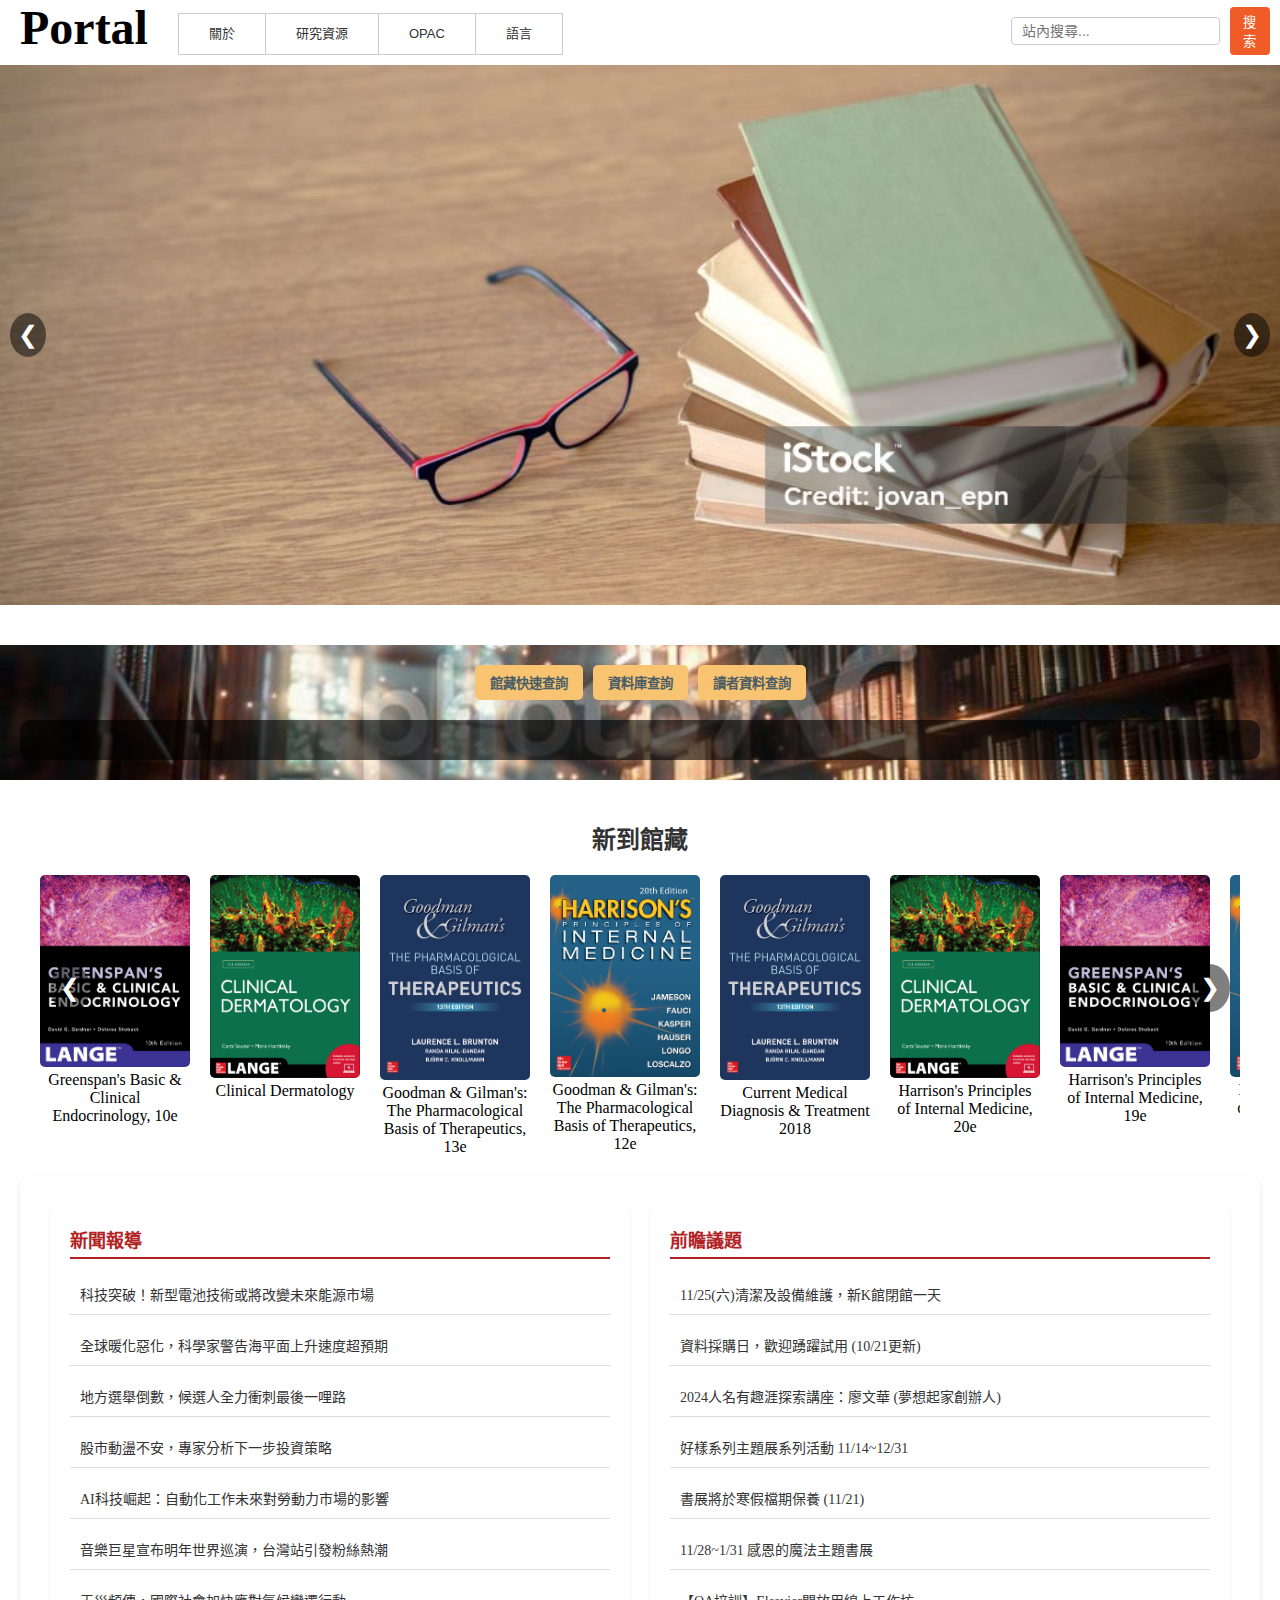
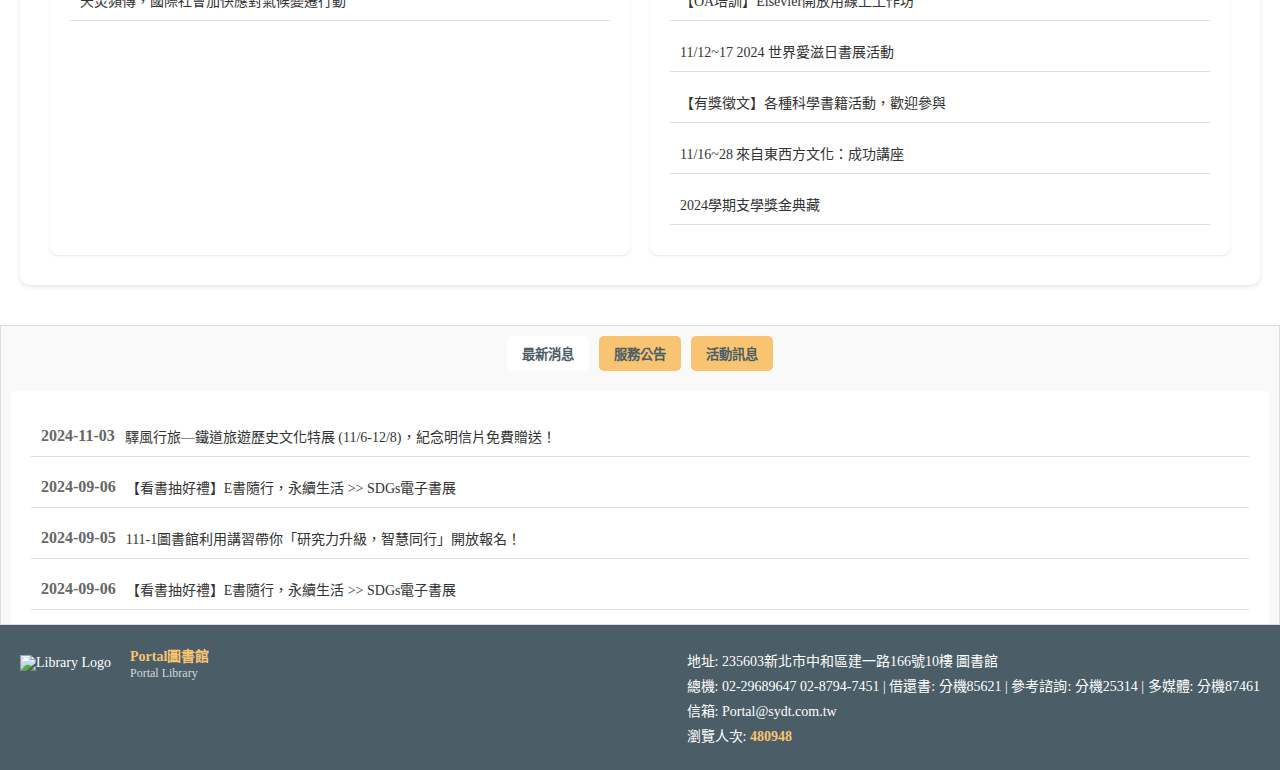
==== index.html @ 0b1f8922 "Portal" ====
<!DOCTYPE html>
<html lang="zh-TW">
<head>
    <meta charset="UTF-8">
    <meta name="viewport" content="width=device-width, initial-scale=1.0">
    <title>Portal</title>
    <link rel="stylesheet" href="CSS.css">
</head>

<body>
    <header>
        <nav>
            <!-- 使用 div 包含標題和選單，並列 -->
            <div class="header-title-menu">
                <h1>
                    <a href = "HTML.html" style="text-decoration: none; color: inherit;">Portal</a>
                </h1>
                <ul class="drop-down-menu">

                    <li><a href="關於/announcement.html">關於</a>
                        <ul>
                            <li><a href="關於/announcement.html">本館公告</a></li>
                            <li><a href="#">開館時間</a></li>
                            <li><a href="#">借還書規則</a></li>
                            <li><a href="#">活動行事曆</a></li>
                            <li><a href="#">聯繫我們</a></li>                        
                        </ul>
                    </li>

                    <li><a href="#">研究資源</a>
                        <ul>
                            <li><a href="catalog/Catalog.html">館藏資源</a>
                                <ul>
                                    <li><a href="#">館藏查詢</a></li>
                                    <li><a href="#">每月新書</a></li>
                                    <li><a href="#">預約書排行</a></li>
                                    <li><a href="#">多媒體資源</a></li>
                                </ul>
                            </li>
                            <li><a href="E-Resources/E-Resources.html">電子資源</a>
                                <ul>
                                    <li><a href="#">電子資源查詢</a></li>
                                    <li><a href="#">電子資料庫</a></li>
                                </ul>
                            </li>
                            <li><a href="https://doaj.org/">網路資源</a></li>
                            <!-- li><a href="InternetResources/InternetResources.html">神學相關網路資源</a></li -->
                            <li><a href="https://www.google.com">下載專區</a></li>
                            <!--li><a href="Download/download.html">下載專區</a></li-->
                        </ul>
                    </li>
                    <li><a href="#">OPAC</a></li>
            
                    <!-- 新增語言選項 -->
                <li>
                    <a href="#">語言</a>
                    <ul class="language-menu">
                        <li><a href="#">繁體中文</a></li>
                        <li><a href="#">簡體中文</a></li>
                        <li><a href="#">English</a></li>
                    </ul>
                </li>
            </ul>
                <form class="search-form" action="#" method="get">
                    <input type="text" placeholder="站內搜尋..." name="search" required>
                    <button type="submit">搜索</button>
                </form>

            </div>
        </nav>
    </header>
    
    <main>
        <section class="banner">
            <button class="banner_prev" onclick="changeSlide(-1)">&#10094;</button>
            <div class="banner-slides">
                <!-- 每個 .slide 區塊都是一個 Banner，可以自由編輯 -->
                <div class="slide">
                    <img src="images/book1.jpg" alt="圖書館圖片 1">
                    <div class="content">
                        <h2>圖書館 1</h2>
                        <p>你好。</p>
                        <a href="#">了解更多</a>
                    </div>
                </div>
                <div class="slide">
                    <img src="images/book2.jpg" alt="圖書館圖片 2">
                    <div class="content">
                        <h2>圖書館 2</h2>
                        <p>Hello。</p>
                        <a href="#">了解更多</a>
                    </div>
                </div>
                <div class="slide">
                    <img src="images/book3.jpg" alt="圖書館圖片 3">
                    <div class="content">
                        <h2>圖書館 3</h2>
                        <p>這是圖書館 3 的描述內容。</p>
                        <a href="#">了解更多</a>
                    </div>
                </div>
            </div>
            <button class="banner_next" onclick="changeSlide(1)">&#10095;</button>
        </section>

<!-- 快速搜索列-->
<section class="search-section">
    <div class="header-buttons">
        <button class="tab-button" onclick="switchTab('library-search')">館藏快速查詢</button>
        <button class="tab-button active" onclick="switchTab('resource-search')">資料庫查詢</button>
        <button class="tab-button" onclick="switchTab('reader-info')">讀者資料查詢</button>
    </div>
    
    <div class="search-container">
        

        <div class="tab-content active" id="library-search">
            <p>可查本館圖書、電子書、期刊、視聽、學位論文等</p>
            <select class="dropdown">
                        <option>題名/刊名</option>
                        <option>作者</option>
                        <option>ISBN</option>
            </select>
            <select class="dropdown">
                <option>全部館藏</option>
                <option>電子資源</option>
                <option>期刊</option>
            </select>
            <input type="text" class="search-input" placeholder="請輸入關鍵字">
            <button class="search-btn">&#128269;</button>
        </div>
        
        <div class="tab-content active" id="resource-search">
            <label for="database">資料庫</label>
            <select id="database" class="dropdown" onchange="handleDatabaseChange()">
                <option value="">資料庫名稱</option>
                <option value="library">Library Catalogue</option>
                <option value="micromedex">Micromedex Solutions</option>
                <option value="pubmed">PubMed Database</option>
                <option value="medlineplus">MedlinePlus</option>
                <option value="cochrane">Cochrane</option>
                <option value="atoz">AtoZ</option>
                <!-- Add options here -->
            </select>

                <!-- 新的下拉式選單（默認隱藏） -->
            <div id="extra-dropdown-container" style="display: none;">
            <label for="library-options">更多選項</label>
            <select id="library-options">
                <option value="">請選擇</option>
                <option value="keyword">keyword</option>
                <option value="title">title</option>
                <option value="author">author</option>
                <option value="subject">subject</option>
                <option value="ISBN">ISBN</option>
                <option value="series">series</option>
                <option value="Call Number">Call Number</option>
            </select>
            </div>

            <!-- <label for="journal">電子期刊</label>
            <select id="journal">
                <option>刊名</option> -->
                <!-- Add options here -->
            <!-- </select> -->
            <input type="text" class="search-input" placeholder="請輸入關鍵字">
            <button class="search-btn">&#128269;</button>
        </div>

        <div class="tab-content active" id="reader-info">
            <h2>請先登入</h2>
            <form id="loginForm">
                <div class="form-group">
                    <label for="username">帳號：</label>
                    <input type="text" id="username" name="username" required>
                </div>
                <div class="form-group">    
                    <label for="password">密碼：</label>
                    <input type="password" id="password" name="password" required>
                </div>
                <button type="submit" class="login-btn">登入</button>
            </form>
        </div>
    </div>
</section>


        <section class="book-carousel">
            <h2 class="carousel-title">新到館藏</h2>
            <button class="book_carousel_prev" onclick="scrollGallery(-1)">&#10094;</button>     
            <div class="book-gallery">
                <div class="book">
                    <img src="images/GreenSpan.jpeg" alt="Greenspan's Basic & Clinical Endocrinology, 10e">
                    <p>Greenspan's Basic & Clinical Endocrinology, 10e</p>
                </div>
                <div class="book">
                    <img src="images/Clinical Dermatology.jpeg" alt="Clinical Dermatology">
                    <p>Clinical Dermatology</p>
                </div>
                <div class="book">
                    <img src="images/Goodman & Gilman_s.jpeg" alt="Goodman & Gilman's: The Pharmacological Basis of Therapeutics, 13e">
                    <p>Goodman & Gilman's: The Pharmacological Basis of Therapeutics, 13e</p>
                </div>
                <div class="book">
                    <img src="images/Harrison_s Principles of Internal Medicine, 20e.jpeg" alt="Goodman & Gilman's: The Pharmacological Basis of Therapeutics, 12e">
                    <p>Goodman & Gilman's: The Pharmacological Basis of Therapeutics, 12e</p>
                </div>
                <div class="book">
                    <img src="images/Goodman & Gilman_s.jpeg" alt="Current Medical Diagnosis & Treatment 2018">
                    <p>Current Medical Diagnosis & Treatment 2018</p>
                </div>
                <div class="book">
                    <img src="images/Clinical Dermatology.jpeg" alt="Harrison's Principles of Internal Medicine, 20e">
                    <p>Harrison's Principles of Internal Medicine, 20e</p>
                </div>
                <div class="book">
                    <img src="images/GreenSpan.jpeg" alt="Harrison's Principles of Internal Medicine, 19e">
                    <p>Harrison's Principles of Internal Medicine, 19e</p>
                </div>
                <div class="book">
                    <img src="images/Harrison_s Principles of Internal Medicine, 20e.jpeg" alt="Harrison's Principles of Internal Medicine, 19e">
                    <p>Harrison's Principles of Internal Medicine, 19e</p>    
                </div>
                <div class="book">
                    <img src="images/Goodman & Gilman_s.jpeg" alt="Harrison's Principles of Internal Medicine, 19e">
                    <p>Harrison's Principles of Internal Medicine, 19e</p>
                </div>
            </div>
            <button class="book_carousel_next" onclick="scrollGallery(1)">&#10095;</button>
        </section>

         <!-----------------------------------中間分欄------------------------------------>
         <div class="container">
            <div class="section">
                <h3 class="section-title">新聞報導</h3>
                <ul class="news-list">
                    <li><a href="#">科技突破！新型電池技術或將改變未來能源市場</a></li>
                    <li><a href="#">全球暖化惡化，科學家警告海平面上升速度超預期</a></li>
                    <li><a href="#">地方選舉倒數，候選人全力衝刺最後一哩路</a></li>
                    <li><a href="#">股市動盪不安，專家分析下一步投資策略</a></li>
                    <li><a href="#">AI科技崛起：自動化工作未來對勞動力市場的影響</a></li>
                    <li><a href="#">音樂巨星宣布明年世界巡演，台灣站引發粉絲熱潮</a></li>
                    <li><a href="#">天災頻傳，國際社會加快應對氣候變遷行動</a></li>
                </ul>
            </div>
    
            <div class="section">
                <h3 class="section-title">前瞻議題</h3>
                <ul class="news-list">
                    <li><a href="#">11/25(六)清潔及設備維護，新K館閉館一天</a></li>
                    <li><a href="#">資料採購日，歡迎踴躍試用 (10/21更新)</a></li>
                    <li><a href="#">2024人名有趣涯探索講座：廖文華 (夢想起家創辦人)</a></li>
                    <li><a href="#">好樣系列主題展系列活動 11/14~12/31</a></li>
                    <li><a href="#">書展將於寒假檔期保養 (11/21)</a></li>
                    <li><a href="#">11/28~1/31 感恩的魔法主題書展</a></li>
                    <li><a href="#">【OA培訓】Elsevier開放用線上工作坊</a></li>
                    <li><a href="#">11/12~17 2024 世界愛滋日書展活動</a></li>
                    <li><a href="#">【有獎徵文】各種科學書籍活動，歡迎參與</a></li>
                    <li><a href="#">11/16~28 來自東西方文化：成功講座</a></li>
                    <li><a href="#">2024學期支學獎金典藏</a></li>
                </ul>
                <!-- <a href="#" class="more-news-link">更多最新消息</a> -->
            </div>
    
            <!-- <div class="section">
                <h3 class="section-title">讀者專區</h3>
                <div class="news-list"> -->
                    <!-- <img src="activity1.png" alt="Activity 1">
                    <img src="activity2.png" alt="Activity 2">
                    <img src="activity3.png" alt="Activity 3">
                    <img src="activity4.png" alt="Activity 4">
                    <img src="activity5.png" alt="Activity 5">
                    <img src="activity6.png" alt="Activity 6"> -->
                    <!-- <li><a href="#">最新文章推薦：探索我們為您精選的熱門內容，隨時掌握趨勢資訊！</a></li>
                    <li><a href="#">加入討論：分享您的想法，與其他讀者交流見解！</a></li>
                    <li><a href="#">訂閱電子報：每週獲取專屬的精華內容，精彩不漏看！</a></li>
                    <li><a href="#">熱門主題：快速瀏覽當前最受關注的主題與文章。</a></li>
                    <li><a href="#">閱讀清單：保存您喜愛的文章，方便隨時回顧。</a></li>
                    <li><a href="#">專屬讀者活動：參加特別企劃，獲取驚喜獎勵和福利！</a></li>
                    <li><a href="#">【OA培訓】Elsevier開放用線上工作坊</a></li>
                    <li><a href="#">11/12~17 2024 世界愛滋日書展活動</a></li>
                    <li><a href="#">【有獎徵文】各種科學書籍活動，歡迎參與</a></li>
                    <li><a href="#">11/16~28 來自東西方文化：成功講座</a></li>
                    <li><a href="#">2024學期支學獎金典藏</a></li>
                </div>
            </div> -->
        </div>
        
        
        <div class="tab-container">
            <div class="header-buttons">
                <button class="tab-button active" onclick="switchTab('latest-news')">最新消息</button>
                <button class="tab-button" onclick="switchTab('service-announcement')">服務公告</button>
                <button class="tab-button" onclick="switchTab('event-info')">活動訊息</button>
            </div>
        
            <div id="latest-news" class="tab-content active">
                <ul class="news-list">
                    <li>
                        <span class="date">2024-11-03</span>
                        <a href="#" class="news-link">
                           驛風行旅—鐵道旅遊歷史文化特展 (11/6-12/8)，紀念明信片免費贈送！
                        </a>
                    </li>
                    <li>
                        <span class="date">2024-09-06</span>
                        <a href="#" class="news-link">
                           【看書抽好禮】E書隨行，永續生活 >> SDGs電子書展
                        </a>
                    </li>
                    <li>
                        <span class="date">2024-09-05</span>
                        <a href="#" class="news-link">
                            111-1圖書館利用講習帶你「研究力升級，智慧同行」開放報名！
                        </a>
                    </li>
                    <li>
                        <span class="date">2024-09-06</span>
                        <a href="#" class="news-link">
                           【看書抽好禮】E書隨行，永續生活 >> SDGs電子書展
                        </a>
                    </li>
                    <li>
                        <span class="date">2024-09-05</span>
                        <a href="#" class="news-link">
                            111-1圖書館利用講習帶你「研究力升級，智慧同行」開放報名！
                        </a>
                    </li>
                    <li>
                        <span class="date">2024-09-06</span>
                        <a href="#" class="news-link">
                           【看書抽好禮】E書隨行，永續生活 >> SDGs電子書展
                        </a>
                    </li>
                    <li>
                        <span class="date">2024-09-05</span>
                        <a href="#" class="news-link">
                            111-1圖書館利用講習帶你「研究力升級，智慧同行」開放報名！
                        </a>
                    </li>
                    <li>
                        <span class="date">2024-09-06</span>
                        <a href="#" class="news-link">
                           【看書抽好禮】E書隨行，永續生活 >> SDGs電子書展
                        </a>
                    </li>
                    <li>
                        <span class="date">2024-09-05</span>
                        <a href="#" class="news-link">
                            111-1圖書館利用講習帶你「研究力升級，智慧同行」開放報名！
                        </a>
                    </li>
                    <!-- Add more news items here -->
                </ul>
                <a href="#" class="more-news-link">更多最新消息</a>
            </div>
        
            <!-- Add other tab contents here -->

            <div id="service-announcement" class="tab-content active">
                <ul class="news-list">
                    <li>
                        <span class="date">2024-10-20</span>
                        <a href="#" class="news-link">
                            系統將於2024-10-25進行更新維護，屆時將暫停所有服務，敬請見諒。
                        </a>
                    </li>
                    <li>
                        <span class="date">2024-09-15</span>
                        <a href="#" class="news-link">
                            9月20日起開放圖書館新書預約服務，歡迎大家多多利用！
                        </a>
                    </li>
                    <li>
                        <span class="date">2024-08-30</span>
                        <a href="#" class="news-link">
                            暑期借書優惠將於8月31日結束，請儘早歸還或續借。
                        </a>
                    </li>
                    <li>
                        <span class="date">2024-07-25</span>
                        <a href="#" class="news-link">
                            圖書館空調設備維修通知，敬請配合。
                        </a>
                    </li>
                    <li>
                        <span class="date">2024-06-10</span>
                        <a href="#" class="news-link">
                            圖書館將於端午節假期暫停開放，祝大家節日快樂！
                        </a>
                    </li>
                    <!-- Add more service announcements here -->
                </ul>
                <a href="#" class="more-news-link">更多服務公告</a>
            </div>
            
        </div>
        
        
        
    </main>

    <footer class="footer">
        <div class="footer-content">
            <div class="logo-container">
                <img src="images/sydt.png" alt="Library Logo" class="footer-logo">
                <div class="library-name">
                    Portal圖書館<br>
                    <span class="english-name">Portal Library</span>
                </div>
            </div>
            <div class="contact-info">
                <p>地址: 235603新北市中和區建一路166號10樓 圖書館</p>
                <p>總機: 02-29689647 02-8794-7451 | 借還書: 分機85621 | 參考諮詢: 分機25314 | 多媒體: 分機87461</p>
                <p>信箱: Portal@sydt.com.tw</p>
                <p>瀏覽人次: <span id="visitor-count">480948</span></p>
            </div>
        </div>
    </footer>
    
       
    <!-- 引入外部的 JavaScript 檔案 -->
    <script src="JS.js"></script>
</body>
</html>
---- CSS.css ----
*{
    padding: 0 ;
    margin: 0 ;
}

/* 使 body 和 html 撐滿頁面高度 */
html, body {
    height: 100%;
    margin: 0;
    display: flex;
    flex-direction: column;
}

/*header{
    background-color: white;
}*/

/* 總容器樣式 */
.header-title-menu {
    display: flex;
    flex-direction: row; /* 將元素水平排列 */
    align-items: flex-end; /* 將元素與下方對齊 */
    justify-content: space-between; /* 讓標題、菜單和搜索欄分佈開 */
    width: 100%;
    padding-bottom: 10px; /* 添加與底部的距離 */
    position: relative; /* 確保容器位置可控制 */
}

h1{
    font-size: 3rem;
    margin-right: 30px; /* 與選單保持適當間距 */
    margin-left:20px;
   /* white-space: nowrap;*/
}

.search-form {
    display: flex;
    align-items: center; /* 垂直置中 */
    margin-left: auto; /* 將搜索框推到右側 */
    margin-right: 10px;
}

.search-form input[type="text"] {
    padding: 5px 10px; /* 增加內邊距 */
    margin-right: 10px; /* 搜索框與按鈕之間的間距 */
    border: 1px solid #ccc; /* 邊框樣式 */
    border-radius: 4px; /* 圓角 */
}

.search-form button {
    padding: 5px 10px; /* 增加內邊距 */
    border: none; /* 移除邊框 */
    background-color: #ef5c28; /* 按鈕背景顏色 */
    color: white; /* 按鈕文字顏色 */
    cursor: pointer; /* 鼠標變為手形 */
    border-radius: 4px; /* 圓角 */
}

.search-form button:hover {
    background-color: #d45b20; /* 鼠標懸停變色 */
}

/*ul.language-menu {
    display: none; 隱藏語言選單
    position: absolute; 絕對定位，避免影響其他元素
    background-color: white; 背景顏色
    border: 1px solid #ccc;  邊框樣式 
    min-width: 150px; 最小寬度
    z-index: 100; 確保在最上層
}*/

 /*當懸停時顯示語言選單 */
/* ul.drop-down-menu li:hover > .language-menu {
    display: block;  
}   */

/* 子選單項目的底部邊框 */
/* .language-menu li {
    border-bottom: 100px dotted #ccc; 
} */

/* 最後一項不顯示底部邊框 */
/* .language-menu li:last-child {
    border-bottom: none;
} */


/*.language-menu a {
    display: block;  使整個區塊可點擊 
    padding: 10px;  內邊距 
    text-decoration: none;  去除下劃線 
    color: #333;  文字顏色 
}*/

/*.language-menu a:hover {
    background-color: #ef5c28;  懸停變色 
    color: white;   懸停文字顏色 
}
*/

ul { /* 取消ul預設的內縮及樣式 */
    margin: 0;
    padding: 0;
    list-style: none;
}

ul.drop-down-menu {
        border: #ccc 1px solid;
        display: inline-block;
        font-family: 'Open Sans', Arial, sans-serif;
        font-size: 13px;
}

ul.drop-down-menu li {
        position: relative;
        white-space: nowrap;
        border-right: #ccc 1px solid;
}

ul.drop-down-menu > li:last-child {
    border-right: none;
}

ul.drop-down-menu > li {
    float: left; /* 只有第一層是靠左對齊*/
}

ul.drop-down-menu a {
    background-color: #fff;
    color: #333;
    display: block;
    padding: 0 30px;
    text-decoration: none;
    line-height: 40px;
}
    
ul.drop-down-menu a:hover { /* 滑鼠滑入按鈕變色*/
    background-color: #ef5c28;
    color: #fff;
}
    
ul.drop-down-menu li:hover > a { /* 滑鼠移入次選單時，上層按鈕仍保持變色*/
    background-color: #ef5c28;
    color: #fff;
}

ul.drop-down-menu ul {
    border: #ccc 1px solid;
    position: absolute;
    z-index: 99;
    left: -1px;
    top: 100%;
    min-width: 180px;
}

ul.drop-down-menu ul li {
    border-bottom: #ccc 1px solid;
}

ul.drop-down-menu ul li:last-child {
    border-bottom: none;
}

ul.drop-down-menu ul ul { /*第三層以後的選單出現位置與第二層不同*/
    z-index: 999;
    top: 10px;
    left: 90%;
}

ul.drop-down-menu ul { /*隱藏次選單*/
    display: none;
}

ul.drop-down-menu li:hover > ul { /* 滑鼠滑入展開次選單*/
    display: block;
}

header a:hover{
    text-decoration: underline ;
} 

/* **************************Banner************** */

.banner {
   
    position: relative;
    overflow: hidden;
    height: 60vh; /* 調整此高度以縮小 banner */
    display: flex;
    align-items: center;
    justify-content: center;
}

.banner-slides {
    display: flex; /* 使用 flexbox 讓幻燈片排列在一行 */
    transition: transform 0.5s ease-in-out; /* 平滑過渡效果 */
}

.slide {
    min-width: 100%;
    height: 100%; /* 調整這裡來讓幻燈片填滿整個 banner */
    display: flex;
    align-items: center;
    justify-content: center;
    overflow: hidden; /* 確保圖片超出部分被隱藏 */
}

.slide img {
    width: 100vw;
    height: 100%;
    object-fit: cover; /* 使用 object-fit: cover 來確保圖片填滿並保持比例 */
}

.content {
    position: absolute;
    color: #fff;
    text-align: center;
    background: rgba(0, 0, 0, 0.5); /* 半透明背景 */
    padding: 20px;
    border-radius: 8px;
}

.banner_prev, .banner_next {
    position: absolute;
    top: 50%;
    transform: translateY(-50%);
    font-size: 24px;
    padding: 8px;
    background-color: rgba(0, 0, 0, 0.5);
    color: white;
    border: none;
    border-radius: 50%;
    cursor: pointer;
    z-index: 2; /* 確保按鈕在其他元素的上層 */
}

.banner_next{
    right: 10px;
}

.banner_prev {
    left: 10px;
}

.book-carousel {
    position: relative;
    overflow: hidden;
    width: 100%;
    max-width: 1200px;
    margin: 40px auto 0; /* 添加 40px 的上間距 */
}


.book-gallery {
    display: flex;
    transition: transform 0.5s ease-in-out;
}

.book {
    min-width: 150px;
    margin-right: 20px;
    text-align: center;
}

.book img {
    width: 100%;
    height: auto;
    border-radius: 5px;
}

.book_carousel_prev, .book_carousel_next {
    position: absolute;
    top: 50%;
    transform: translateY(-50%);
    background-color: rgba(0, 0, 0, 0.5);
    color: white;
    border: none;
    font-size: 24px;
    cursor: pointer;
    padding: 10px;
    border-radius: 50%;
    z-index: 1;
}

.book_carousel_prev {
    left: 10px;
}

.book_carousel_next {
    right: 10px;
}




/* body {
    font-family: Arial, sans-serif;
    background-color: #f4f4f4;
} */

.search-section {
    margin-top: 40px;
    background-image: url('images/back.jpeg'); /* Replace with your image path */
    background-size: cover;
    background-position: center;
    padding: 20px;
    color: white;
    text-align: center;
    position: relative;
}

.header-buttons {
    display: flex;
    justify-content: center;
    gap: 10px;
    margin-bottom: 20px;
}

.search-container {
    background-color: rgba(0, 0, 0, 0.6);
    padding: 20px;
    border-radius: 10px;
    text-align: left;
}

.search-bar {
    display: flex;
    align-items: center;
    gap: 10px;
    margin-top: 10px;
}

.dropdown, .search-input {
    padding: 8px;
    border-radius: 5px;
    border: 1px solid #ccc;
    margin-top: 10px;
}

.search-btn {
    background-color: #f0a500;
    color: white;
    border: none;
    padding: 10px;
    border-radius: 5px;
    cursor: pointer;
    font-size: 16px;
    margin-top:10px;
}

.search-btn:hover {
    background-color: #d48a00;
}

/* Hide all content sections by default */
.tab-content {
    display: none;
    background-color: white;
    padding: 20px;
    border-radius: 5px;
    color: black;
    margin-top: 20px;
}

/*三個欄位*/
.container {
    display: flex;
    justify-content: space-between;
    max-width: 1200px;
    margin: 20px auto;
    padding: 20px;
    background: #ffffff;
    border-radius: 10px;
    box-shadow: 0 2px 5px rgba(0, 0, 0, 0.1);
    flex-wrap: wrap;
}

.section {
    flex: 1;
    margin: 10px;
    padding: 20px;
    border-radius: 8px;
    box-shadow: 0 1px 3px rgba(0, 0, 0, 0.1);
}

/* 標題樣式 */
.section-title {
    color: #b22222;
    font-size: 18px;
    margin-bottom: 15px;
    border-bottom: 2px solid #b22222;
    padding-bottom: 5px;
}

.news-list {
    list-style: none;
    padding: 0;
    margin: 0;
}

.news-list li {
    margin: 5px 0;
}

.news-list li a {
    text-decoration: none;
    color: #333;
    font-size: 14px;
    transition: all 0.3s ease;
}

.news-list li a:hover {
    color: #b22222;
    text-decoration: underline;
}

.more-link {
    display: inline-block;
    margin-top: 15px;
    font-size: 14px;
    color: #b22222;
    text-decoration: none;
    transition: text-decoration 0.3s ease, color 0.3s ease;
}

.more-link:hover {
    text-decoration: underline;
}

.activity-list img {
    display: block;
    margin: 10px 0;
    width: 100%;
    border-radius: 5px;
    transition: transform 0.3s ease;
}

.activity-list img:hover {
    transform: scale(1.05);
}


/* Info Section Styling */
.tab-container {
    margin-top: 40px;
    width: 100%; /* 設置寬度以適應頁面 */
    max-height: 300px; /* 固定高度，根據需求調整 */
    overflow-y: auto; /* 超出內容時垂直滾動 */
    border: 1px solid #ddd; /* 添加邊框使區塊更清晰 */
    padding: 10px; /* 內邊距 */
    box-sizing: border-box; /* 包括內邊距和邊框在內 */
    background-color: #f9f9f9; /* 背景顏色 */
    position: sticky; /* 使用 sticky 定位，讓容器固定在滾動位置 */
    z-index: 10; /* 確保在內容之上 */
    top: 0; /* 距離頂部為 0 */
}

.tab-content.active {
    display: block; /* 顯示選中的內容 */
}


.tab-buttons {
    display: flex;
    justify-content: space-around;
    margin-bottom: 10px;
}

.tab-button {
    background-color: #f8c471; /* 柔和金色背景 */
    color: #4b5d67; /* 深灰藍色文字 */
    border: none;
    padding: 8px 15px;
    font-weight: bold;
    cursor: pointer;
    border-radius: 5px;
    transition: background-color 0.3s;
}

.tab-button.active {
    background-color: #ffffff; /* 活動的 Tab 按鈕設為白色背景 */
    color: #4b5d67; /* 深灰藍色文字 */
}

.tab-content-container {
    background-color: #d5d8dc; /* 淡灰色背景 */
    padding: 10px;
    border-radius: 5px;
    height: 200px; /* 設置內容區塊的高度 */
    overflow: hidden;
    position: relative;
}

.scrollable-content {
    max-height: 180px; /* 設置最大高度 */
    overflow-y: auto; /* 啟用垂直滾動條 */
    color: #4b5d67; /* 深灰藍色文字 */
}

.news-list {
    list-style: none;
    padding: 0;
    margin: 0;
}

.news-list li {
    display: flex;
    align-items: center;
    margin-bottom: 10px;
    padding: 10px;
    border-bottom: 1px solid #ddd;
}

.date {
    font-weight: bold;
    color: #666;
    margin-right: 10px;
}

.news-link {
    color: #333;
    text-decoration: none;
    display: flex;
    align-items: center;
    flex: 1;
}

.news-link img {
    width: 16px;
    height: 16px;
    margin-right: 8px;
}

.highlight {
    color: gold;
    margin-left: auto;
}

.more-news-link {
    display: block;
    margin-top: 10px;
    text-align: right;
    color: #d4a64a;
    font-weight: bold;
    text-decoration: none;
}

.more-news-link:hover {
    text-decoration: underline;
}





/*Footer*/
.footer {
    background-color: #4b5d67; /* 深灰藍色背景，給人穩重感 */
    color: #ffffff; /* 文字顏色設置為白色，易讀性高 */
    padding: 20px;
    text-align: left;
    font-size: 14px;
}

.footer-content {
    display: flex;
    justify-content: space-between;
    align-items: flex-start;
    flex-wrap: wrap;
}

.logo-container {
    display: flex;
    align-items: center;
}

.footer-logo {
    width: 100px; /* Logo 的寬度 */
    margin-right: 10px;
}

.library-name {
    font-weight: bold;
    color: #f8c471; /* 使用柔和金色來突顯圖書館名稱 */
}

.english-name {
    font-size: 12px;
    font-weight: normal;
    color: #d5d8dc; /* 使用淡灰色作為輔助顏色 */
}

.contact-info p {
    margin: 5px 0;
}

#visitor-count {
    font-weight: bold;
    color: #f8c471; /* 同樣使用柔和金色突顯訪問人次 */
}

/* 表單群組 */
.form-group {
    margin-bottom: 15px; /* 每個輸入框之間的距離 */
}

.form-group label {
    display: block; /* 標籤換行 */
    font-size: 14px; /* 字體大小 */
    color: #333; /* 深灰色 */
    margin-bottom: 5px; /* 與輸入框的距離 */
}

/* 輸入框 */
input {
    width: 100%; /* 輸入框寬度占滿父容器 */
    padding: 10px; /* 內邊距 */
    font-size: 14px; /* 字體大小 */
    border: 1px solid #ddd; /* 淺灰色邊框 */
    border-radius: 5px; /* 圓角 */
    box-sizing: border-box; /* 包含內邊距和邊框 */
}

/* 登入按鈕 */
.login-btn {
    display: block;
    width: 100%; /* 按鈕寬度占滿父容器 */
    padding: 10px;
    font-size: 16px; /* 字體大小 */
    color: white; /* 按鈕文字顏色 */
    background-color: #e3a668; /* 黃金色背景 */
    border: none; /* 無邊框 */
    border-radius: 5px; /* 圓角 */
    cursor: pointer; /* 手型游標 */
    transition: background-color 0.3s ease, box-shadow 0.3s ease; /* 動態效果 */
    box-shadow: 0 4px 6px rgba(0, 0, 0, 0.1); /* 輕微按鈕陰影 */
}

.login-btn:hover {
    background-color: #d18f52; /* 懸停時更深的黃金色 */
    box-shadow: 0 6px 8px rgba(0, 0, 0, 0.15); /* 增強按鈕陰影 */
}

/* 標題樣式 */
h2 {
    text-align: center; /* 文字在父容器中水平置中 */
    margin-bottom: 20px; /* 與下方元素留間距 */
    font-size: 24px; /* 調整字體大小 */
    color: #333; /* 設定文字顏色 */
}
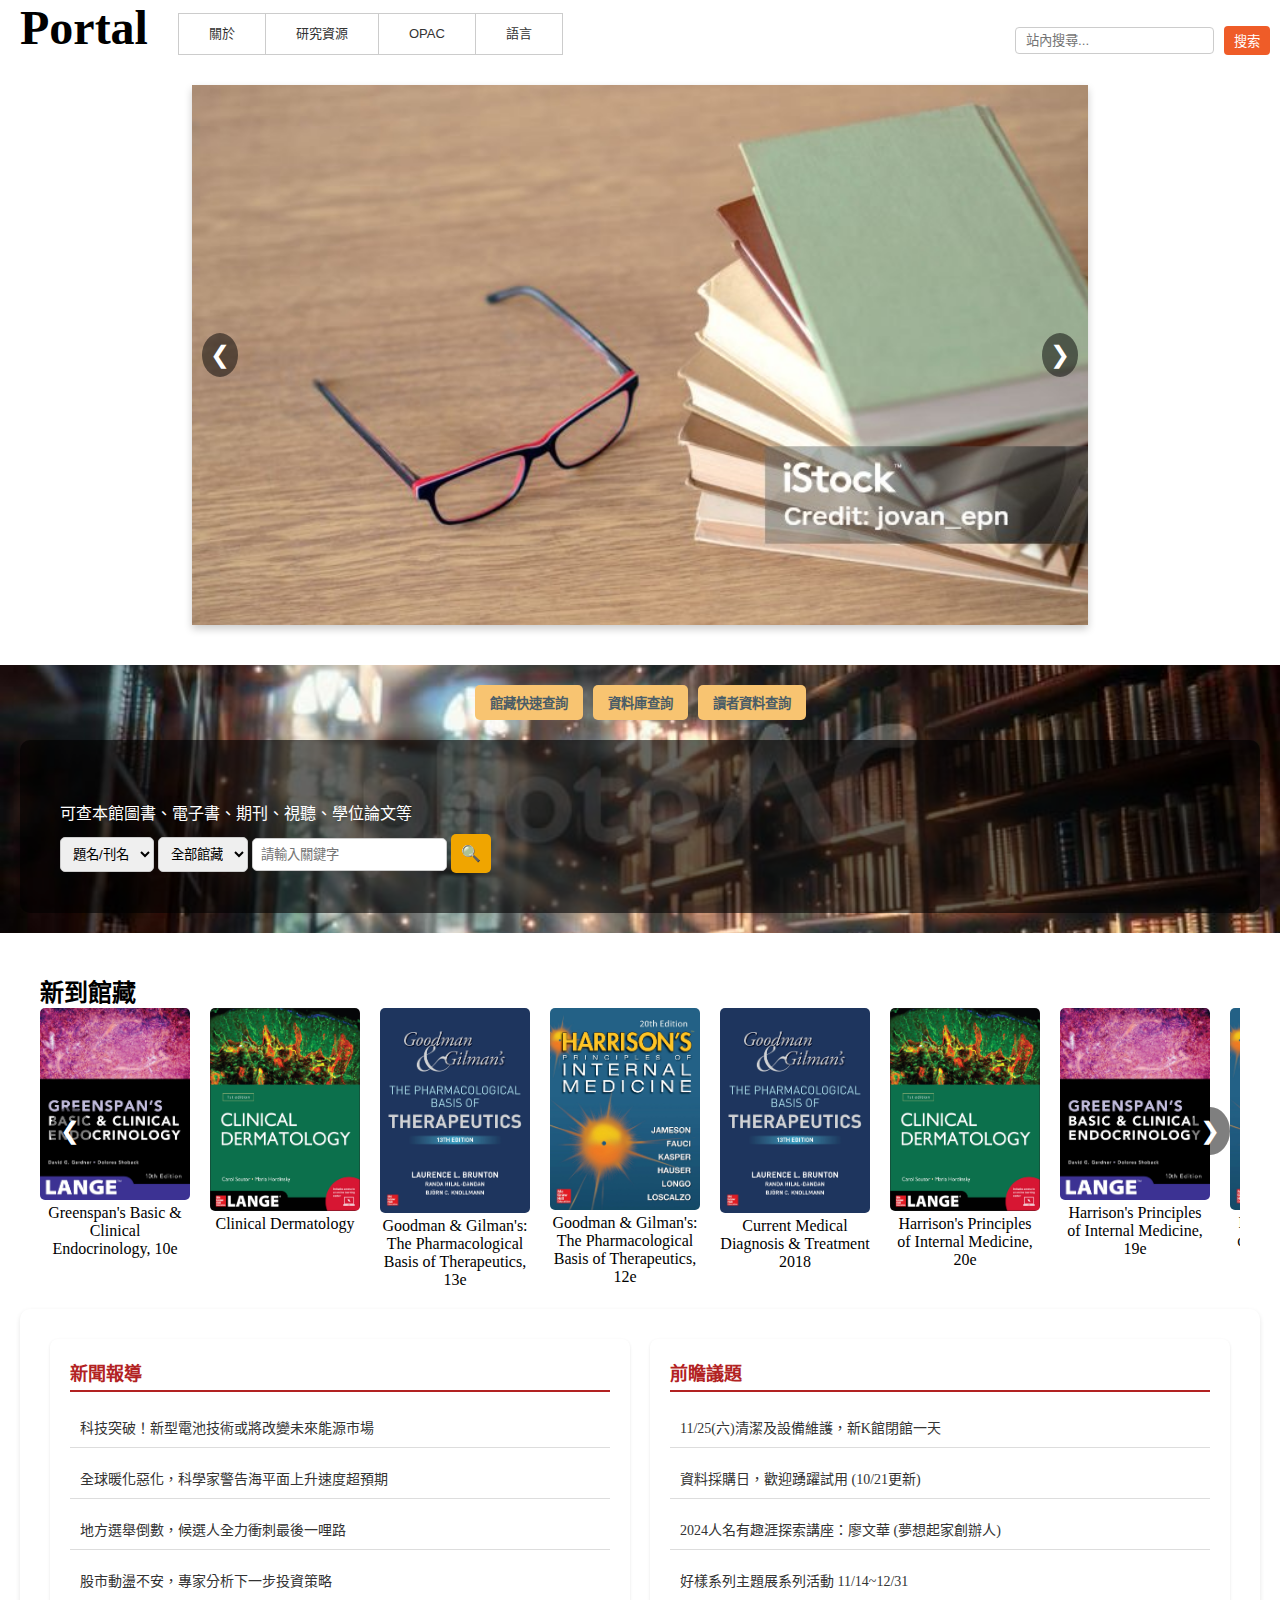
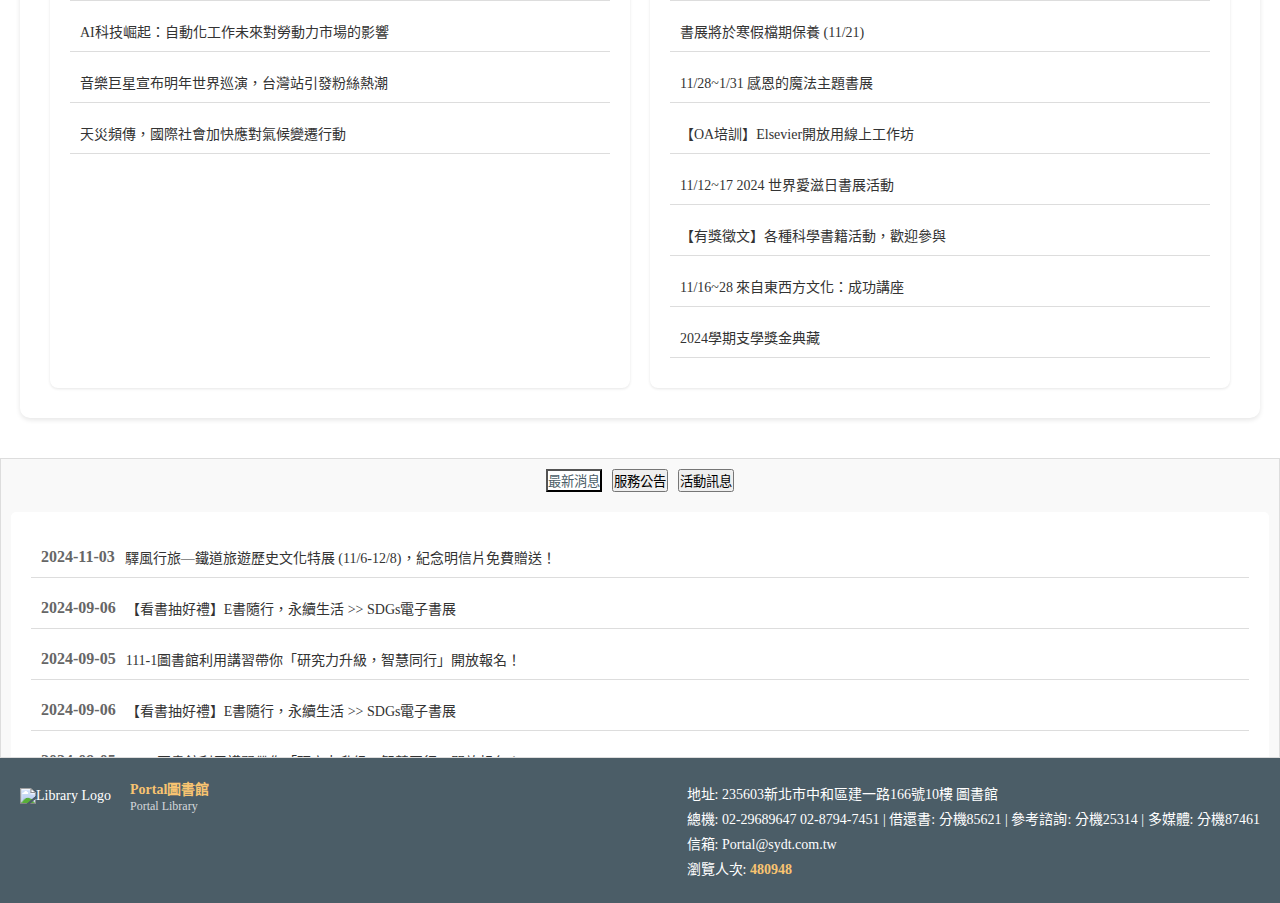
==== commit 5aa84861: "container seperate" ====
--- a/index.html
+++ b/index.html
@@ -13,7 +13,7 @@
             <!-- 使用 div 包含標題和選單，並列 -->
             <div class="header-title-menu">
                 <h1>
-                    <a href = "HTML.html" style="text-decoration: none; color: inherit;">Portal</a>
+                    <a href = "index.html" style="text-decoration: none; color: inherit;">Portal</a>
                 </h1>
                 <ul class="drop-down-menu">
 
@@ -71,7 +71,7 @@
     </header>
     
     <main>
-        <section class="banner">
+        <section class="First_banner">
             <button class="banner_prev" onclick="changeSlide(-1)">&#10094;</button>
             <div class="banner-slides">
                 <!-- 每個 .slide 區塊都是一個 Banner，可以自由編輯 -->
@@ -103,86 +103,85 @@
             <button class="banner_next" onclick="changeSlide(1)">&#10095;</button>
         </section>
 
-<!-- 快速搜索列-->
-<section class="search-section">
-    <div class="header-buttons">
-        <button class="tab-button" onclick="switchTab('library-search')">館藏快速查詢</button>
-        <button class="tab-button active" onclick="switchTab('resource-search')">資料庫查詢</button>
-        <button class="tab-button" onclick="switchTab('reader-info')">讀者資料查詢</button>
-    </div>
+        <!-- 快速搜索列-->
+        <section class="search-section">
+            <div class="quicksort-buttons">
+                <button class="quicksort-button active" onclick="switchTab('library-search')">館藏快速查詢</button>
+                <button class="quicksort-button active" onclick="switchTab('resource-search')">資料庫查詢</button>
+                <button class="quicksort-button active" onclick="switchTab('reader-info')">讀者資料查詢</button>
+            </div>
     
-    <div class="search-container">
-        
-
-        <div class="tab-content active" id="library-search">
-            <p>可查本館圖書、電子書、期刊、視聽、學位論文等</p>
-            <select class="dropdown">
-                        <option>題名/刊名</option>
-                        <option>作者</option>
-                        <option>ISBN</option>
-            </select>
-            <select class="dropdown">
-                <option>全部館藏</option>
-                <option>電子資源</option>
-                <option>期刊</option>
-            </select>
-            <input type="text" class="search-input" placeholder="請輸入關鍵字">
-            <button class="search-btn">&#128269;</button>
-        </div>
-        
-        <div class="tab-content active" id="resource-search">
-            <label for="database">資料庫</label>
-            <select id="database" class="dropdown" onchange="handleDatabaseChange()">
-                <option value="">資料庫名稱</option>
-                <option value="library">Library Catalogue</option>
-                <option value="micromedex">Micromedex Solutions</option>
-                <option value="pubmed">PubMed Database</option>
-                <option value="medlineplus">MedlinePlus</option>
-                <option value="cochrane">Cochrane</option>
-                <option value="atoz">AtoZ</option>
-                <!-- Add options here -->
-            </select>
+            <div class="search-container">
+                <div class="quicksort-content active" id="library-search">
+                    <p>可查本館圖書、電子書、期刊、視聽、學位論文等</p>
+                        <select class="dropdown">
+                            <option>題名/刊名</option>
+                            <option>作者</option>
+                            <option>ISBN</option>
+                        </select>
+
+                        <select class="dropdown">
+                            <option>全部館藏</option>
+                            <option>電子資源</option>
+                            <option>期刊</option>
+                        </select>
+
+                        <input type="text" class="search-input" placeholder="請輸入關鍵字">
+
+                        <button class="search-btn">&#128269;</button>
+                </div>
+        
+                <div class="quicksort-content active" id="resource-search">
+                    <label for="database">資料庫</label>
+                    <select id="database" class="dropdown" onchange="handleDatabaseChange()">
+                        <option value="">資料庫名稱</option>
+                        <option value="library">Library Catalogue</option>
+                        <option value="micromedex">Micromedex Solutions</option>
+                        <option value="pubmed">PubMed Database</option>
+                        <option value="medlineplus">MedlinePlus</option>
+                        <option value="cochrane">Cochrane</option>
+                        <option value="atoz">AtoZ</option>
+                            <!-- Add options here -->
+                     </select>
 
                 <!-- 新的下拉式選單（默認隱藏） -->
-            <div id="extra-dropdown-container" style="display: none;">
-            <label for="library-options">更多選項</label>
-            <select id="library-options">
-                <option value="">請選擇</option>
-                <option value="keyword">keyword</option>
-                <option value="title">title</option>
-                <option value="author">author</option>
-                <option value="subject">subject</option>
-                <option value="ISBN">ISBN</option>
-                <option value="series">series</option>
-                <option value="Call Number">Call Number</option>
-            </select>
-            </div>
-
-            <!-- <label for="journal">電子期刊</label>
-            <select id="journal">
-                <option>刊名</option> -->
-                <!-- Add options here -->
-            <!-- </select> -->
-            <input type="text" class="search-input" placeholder="請輸入關鍵字">
-            <button class="search-btn">&#128269;</button>
-        </div>
-
-        <div class="tab-content active" id="reader-info">
-            <h2>請先登入</h2>
-            <form id="loginForm">
-                <div class="form-group">
-                    <label for="username">帳號：</label>
-                    <input type="text" id="username" name="username" required>
-                </div>
-                <div class="form-group">    
-                    <label for="password">密碼：</label>
-                    <input type="password" id="password" name="password" required>
-                </div>
-                <button type="submit" class="login-btn">登入</button>
-            </form>
-        </div>
-    </div>
-</section>
+                <!-- <div id="extra-dropdown-container" style="display: none;">
+
+                    <label for="library-options">更多選項</label>
+                    <select id="library-options">
+                        <option value="">請選擇</option>
+                        <option value="keyword">keyword</option>
+                        <option value="title">title</option>
+                        <option value="author">author</option>
+                        <option value="subject">subject</option>
+                        <option value="ISBN">ISBN</option>
+                        <option value="series">series</option>
+                        <option value="Call Number">Call Number</option>
+                    </select>
+                </div> -->
+                
+                    <input type="text" class="search-input" placeholder="請輸入關鍵字">
+                    <button class="search-btn">&#128269;</button>
+             </div>
+
+                <div class="quicksort-content active" id="reader-info">
+                    <h2>請先登入</h2>
+                    <form id="loginForm">
+                        <div class="form-group">
+                            <label for="username">帳號：</label>
+                            <input type="text" id="username" name="username" required>
+                        </div>
+
+                        <div class="form-group">    
+                            <label for="password">密碼：</label>
+                            <input type="password" id="password" name="password" required>
+                        </div>
+
+                        <button type="submit" class="login-btn">登入</button>
+                    </form>
+                </div>
+             </div>
+        </section>
 
 
         <section class="book-carousel">
@@ -259,31 +258,7 @@
                     <li><a href="#">11/16~28 來自東西方文化：成功講座</a></li>
                     <li><a href="#">2024學期支學獎金典藏</a></li>
                 </ul>
-                <!-- <a href="#" class="more-news-link">更多最新消息</a> -->
-            </div>
-    
-            <!-- <div class="section">
-                <h3 class="section-title">讀者專區</h3>
-                <div class="news-list"> -->
-                    <!-- <img src="activity1.png" alt="Activity 1">
-                    <img src="activity2.png" alt="Activity 2">
-                    <img src="activity3.png" alt="Activity 3">
-                    <img src="activity4.png" alt="Activity 4">
-                    <img src="activity5.png" alt="Activity 5">
-                    <img src="activity6.png" alt="Activity 6"> -->
-                    <!-- <li><a href="#">最新文章推薦：探索我們為您精選的熱門內容，隨時掌握趨勢資訊！</a></li>
-                    <li><a href="#">加入討論：分享您的想法，與其他讀者交流見解！</a></li>
-                    <li><a href="#">訂閱電子報：每週獲取專屬的精華內容，精彩不漏看！</a></li>
-                    <li><a href="#">熱門主題：快速瀏覽當前最受關注的主題與文章。</a></li>
-                    <li><a href="#">閱讀清單：保存您喜愛的文章，方便隨時回顧。</a></li>
-                    <li><a href="#">專屬讀者活動：參加特別企劃，獲取驚喜獎勵和福利！</a></li>
-                    <li><a href="#">【OA培訓】Elsevier開放用線上工作坊</a></li>
-                    <li><a href="#">11/12~17 2024 世界愛滋日書展活動</a></li>
-                    <li><a href="#">【有獎徵文】各種科學書籍活動，歡迎參與</a></li>
-                    <li><a href="#">11/16~28 來自東西方文化：成功講座</a></li>
-                    <li><a href="#">2024學期支學獎金典藏</a></li>
-                </div>
-            </div> -->
+            </div>
         </div>
         
         
--- a/CSS.css
+++ b/CSS.css
@@ -10,10 +10,6 @@
     display: flex;
     flex-direction: column;
 }
-
-/*header{
-    background-color: white;
-}*/
 
 /* 總容器樣式 */
 .header-title-menu {
@@ -60,44 +56,6 @@
     background-color: #d45b20; /* 鼠標懸停變色 */
 }
 
-/*ul.language-menu {
-    display: none; 隱藏語言選單
-    position: absolute; 絕對定位，避免影響其他元素
-    background-color: white; 背景顏色
-    border: 1px solid #ccc;  邊框樣式 
-    min-width: 150px; 最小寬度
-    z-index: 100; 確保在最上層
-}*/
-
- /*當懸停時顯示語言選單 */
-/* ul.drop-down-menu li:hover > .language-menu {
-    display: block;  
-}   */
-
-/* 子選單項目的底部邊框 */
-/* .language-menu li {
-    border-bottom: 100px dotted #ccc; 
-} */
-
-/* 最後一項不顯示底部邊框 */
-/* .language-menu li:last-child {
-    border-bottom: none;
-} */
-
-
-/*.language-menu a {
-    display: block;  使整個區塊可點擊 
-    padding: 10px;  內邊距 
-    text-decoration: none;  去除下劃線 
-    color: #333;  文字顏色 
-}*/
-
-/*.language-menu a:hover {
-    background-color: #ef5c28;  懸停變色 
-    color: white;   懸停文字顏色 
-}
-*/
-
 ul { /* 取消ul預設的內縮及樣式 */
     margin: 0;
     padding: 0;
@@ -179,16 +137,19 @@
     text-decoration: underline ;
 } 
 
-/* **************************Banner************** */
-
-.banner {
-   
+/* **************************First_banner********************** */
+
+.First_banner {
     position: relative;
     overflow: hidden;
     height: 60vh; /* 調整此高度以縮小 banner */
     display: flex;
-    align-items: center;
-    justify-content: center;
+    align-items: center; /* 垂直置中 */
+    justify-content: center; /* 水平置中 */
+    width: 70%; /* 設置寬度為螢幕的 70% */
+    margin: 0 auto; /* 自動水平置中 */
+    margin-top: 20px;
+    box-shadow: 0 4px 8px rgba(0, 0, 0, 0.2); /* 可選：添加陰影以增加立體感 */
 }
 
 .banner-slides {
@@ -242,6 +203,151 @@
     left: 10px;
 }
 
+/* body {
+    font-family: Arial, sans-serif;
+    background-color: #f4f4f4;
+} */
+
+/******************************** 快速搜索列******************************/
+.search-section {
+    margin-top: 40px;
+    background-image: url('images/back.jpeg'); /* Replace with your image path */
+    background-size: cover;
+    background-position: center;
+    padding: 20px;
+    color: white;
+    text-align: center;
+    position: relative;
+}
+
+.quicksort-button {
+    background-color: #f8c471; /* 柔和金色背景 */
+    color: #4b5d67; /* 深灰藍色文字 */
+    border: none;
+    padding: 8px 15px;
+    font-weight: bold;
+    cursor: pointer;
+    border-radius: 5px;
+    transition: background-color 0.3s;
+}
+
+.quicksort-buttons{
+    display: flex;
+    justify-content: center;
+    gap: 10px;
+    margin-bottom: 20px;
+}
+
+.search-container {
+    background-color:rgba(0, 0, 0, 0.6);
+    padding: 20px;
+    border-radius: 10px;
+    text-align: left;
+}
+
+.quicksort-content {
+    display: none;
+    padding: 20px;
+    border-radius: 10px;
+    margin-top: 20px;
+}
+
+.dropdown , .search-input {
+    padding: 8px;
+    border-radius: 5px;
+    border: 1px solid #ccc;
+    margin-top: 10px;
+}
+
+/***************************************** 讀者資料查詢 ****************************************/
+/* 讀者資料標題樣式 */
+#reader-info h2  {
+    text-align: center; /* 文字在父容器中水平置中 */
+    margin-bottom: 20px; /* 與下方元素留間距 */
+    font-size: 20px; /* 調整字體大小 */ 
+    font-size: 20px; /* 調整字體大小 */ 
+    font-weight: bold;
+    color: white;
+    text-align: center;
+    display: flex;
+    align-items: center; /* 垂直置中 */
+    justify-content: center;
+    height: calc(50% - 20px); /* 根據輸入框的高度調整 */
+}
+
+#reader-info {
+    display: flex; /* 使用 Flexbox */
+    flex-direction: column; /* 元素垂直排列 */
+    justify-content: center; /* 垂直置中 */
+    align-items: center; /* 水平置中 */
+    box-sizing: border-box; /* 包括內邊距和邊框 */
+}
+
+#reader-info .form-group {
+    display: flex; /* 使用 Flexbox */
+    align-items: center; /* 垂直方向置中 */
+    justify-content: center; /* 水平方向對齊到左側 */
+    margin-bottom: 15px; /* 元素之間的間距 */
+    gap: 10px; /* 標籤與輸入框之間的間距 */
+}
+
+#reader-info .form-group label {
+    color: white; /* 設置文字為白色 */
+    display: flex; /* 使用 Flexbox 排版 */
+    flex-direction: column; /* 元素垂直排列 */
+    font-size: 14px; /* 字體大小 */
+    font-weight: bold; /* 加粗文字 */
+    width: 80px; /* 固定寬度，根據需求調整 */
+    text-align: right; /* 文字對齊到右側 */
+}
+
+/* 輸入框樣式 */
+#reader-info .form-group input {
+    width: 25%; /* 輸入框寬度 */
+    padding: 10px; /* 內邊距 */
+    font-size: 14px; /* 字體大小 */
+    border: 1px solid #ccc; /* 邊框 */
+    border-radius: 5px; /* 圓角 */
+    box-sizing: border-box; /* 包括內邊距和邊框 */
+}
+
+/* 登入按鈕 */
+#reader-info .login-btn {
+    display: block;
+    margin: 20px auto 0; /* 使用 margin 自動置中，並與上方元素保持距離 */
+    padding: 10px 20px;
+    font-size: 16px; /* 字體大小 */
+    color: white; /* 按鈕文字顏色 */
+    background-color: #e3a668; /* 黃金色背景 */
+    border: none; /* 無邊框 */
+    border-radius: 5px; /* 圓角 */
+    cursor: pointer; /* 手型游標 */
+    transition: background-color 0.3s ease, box-shadow 0.3s ease; /* 動態效果 */
+    box-shadow: 0 4px 6px rgba(0, 0, 0, 0.1); /* 輕微按鈕陰影 */
+    margin-top: 15px;
+}
+
+#reader-info .login-btn:hover {
+    background-color: #d18f52; /* 懸停時更深的黃金色 */
+    box-shadow: 0 6px 8px rgba(0, 0, 0, 0.15); /* 增強按鈕陰影 */
+}
+
+.search-btn {
+    background-color: #f0a500;
+    color: white;
+    border: none;
+    padding: 10px;
+    border-radius: 5px;
+    cursor: pointer;
+    font-size: 16px;
+    margin-top:10px;
+}
+
+.search-btn:hover {
+    background-color: #d48a00;
+}
+
+
 .book-carousel {
     position: relative;
     overflow: hidden;
@@ -290,68 +396,6 @@
     right: 10px;
 }
 
-
-
-
-/* body {
-    font-family: Arial, sans-serif;
-    background-color: #f4f4f4;
-} */
-
-.search-section {
-    margin-top: 40px;
-    background-image: url('images/back.jpeg'); /* Replace with your image path */
-    background-size: cover;
-    background-position: center;
-    padding: 20px;
-    color: white;
-    text-align: center;
-    position: relative;
-}
-
-.header-buttons {
-    display: flex;
-    justify-content: center;
-    gap: 10px;
-    margin-bottom: 20px;
-}
-
-.search-container {
-    background-color: rgba(0, 0, 0, 0.6);
-    padding: 20px;
-    border-radius: 10px;
-    text-align: left;
-}
-
-.search-bar {
-    display: flex;
-    align-items: center;
-    gap: 10px;
-    margin-top: 10px;
-}
-
-.dropdown, .search-input {
-    padding: 8px;
-    border-radius: 5px;
-    border: 1px solid #ccc;
-    margin-top: 10px;
-}
-
-.search-btn {
-    background-color: #f0a500;
-    color: white;
-    border: none;
-    padding: 10px;
-    border-radius: 5px;
-    cursor: pointer;
-    font-size: 16px;
-    margin-top:10px;
-}
-
-.search-btn:hover {
-    background-color: #d48a00;
-}
-
 /* Hide all content sections by default */
 .tab-content {
     display: none;
@@ -373,6 +417,13 @@
     border-radius: 10px;
     box-shadow: 0 2px 5px rgba(0, 0, 0, 0.1);
     flex-wrap: wrap;
+}
+
+.header-buttons {
+    display: flex;
+    justify-content: center;
+    gap: 10px;
+    margin-bottom: 20px;
 }
 
 .section {
@@ -460,23 +511,6 @@
 }
 
 
-.tab-buttons {
-    display: flex;
-    justify-content: space-around;
-    margin-bottom: 10px;
-}
-
-.tab-button {
-    background-color: #f8c471; /* 柔和金色背景 */
-    color: #4b5d67; /* 深灰藍色文字 */
-    border: none;
-    padding: 8px 15px;
-    font-weight: bold;
-    cursor: pointer;
-    border-radius: 5px;
-    transition: background-color 0.3s;
-}
-
 .tab-button.active {
     background-color: #ffffff; /* 活動的 Tab 按鈕設為白色背景 */
     color: #4b5d67; /* 深灰藍色文字 */
@@ -599,52 +633,8 @@
     color: #f8c471; /* 同樣使用柔和金色突顯訪問人次 */
 }
 
-/* 表單群組 */
-.form-group {
-    margin-bottom: 15px; /* 每個輸入框之間的距離 */
-}
-
-.form-group label {
-    display: block; /* 標籤換行 */
-    font-size: 14px; /* 字體大小 */
-    color: #333; /* 深灰色 */
-    margin-bottom: 5px; /* 與輸入框的距離 */
-}
-
-/* 輸入框 */
-input {
-    width: 100%; /* 輸入框寬度占滿父容器 */
-    padding: 10px; /* 內邊距 */
-    font-size: 14px; /* 字體大小 */
-    border: 1px solid #ddd; /* 淺灰色邊框 */
-    border-radius: 5px; /* 圓角 */
-    box-sizing: border-box; /* 包含內邊距和邊框 */
-}
-
-/* 登入按鈕 */
-.login-btn {
-    display: block;
-    width: 100%; /* 按鈕寬度占滿父容器 */
-    padding: 10px;
-    font-size: 16px; /* 字體大小 */
-    color: white; /* 按鈕文字顏色 */
-    background-color: #e3a668; /* 黃金色背景 */
-    border: none; /* 無邊框 */
-    border-radius: 5px; /* 圓角 */
-    cursor: pointer; /* 手型游標 */
-    transition: background-color 0.3s ease, box-shadow 0.3s ease; /* 動態效果 */
-    box-shadow: 0 4px 6px rgba(0, 0, 0, 0.1); /* 輕微按鈕陰影 */
-}
-
-.login-btn:hover {
-    background-color: #d18f52; /* 懸停時更深的黃金色 */
-    box-shadow: 0 6px 8px rgba(0, 0, 0, 0.15); /* 增強按鈕陰影 */
-}
-
-/* 標題樣式 */
-h2 {
-    text-align: center; /* 文字在父容器中水平置中 */
-    margin-bottom: 20px; /* 與下方元素留間距 */
-    font-size: 24px; /* 調整字體大小 */
-    color: #333; /* 設定文字顏色 */
-}+
+
+
+
+
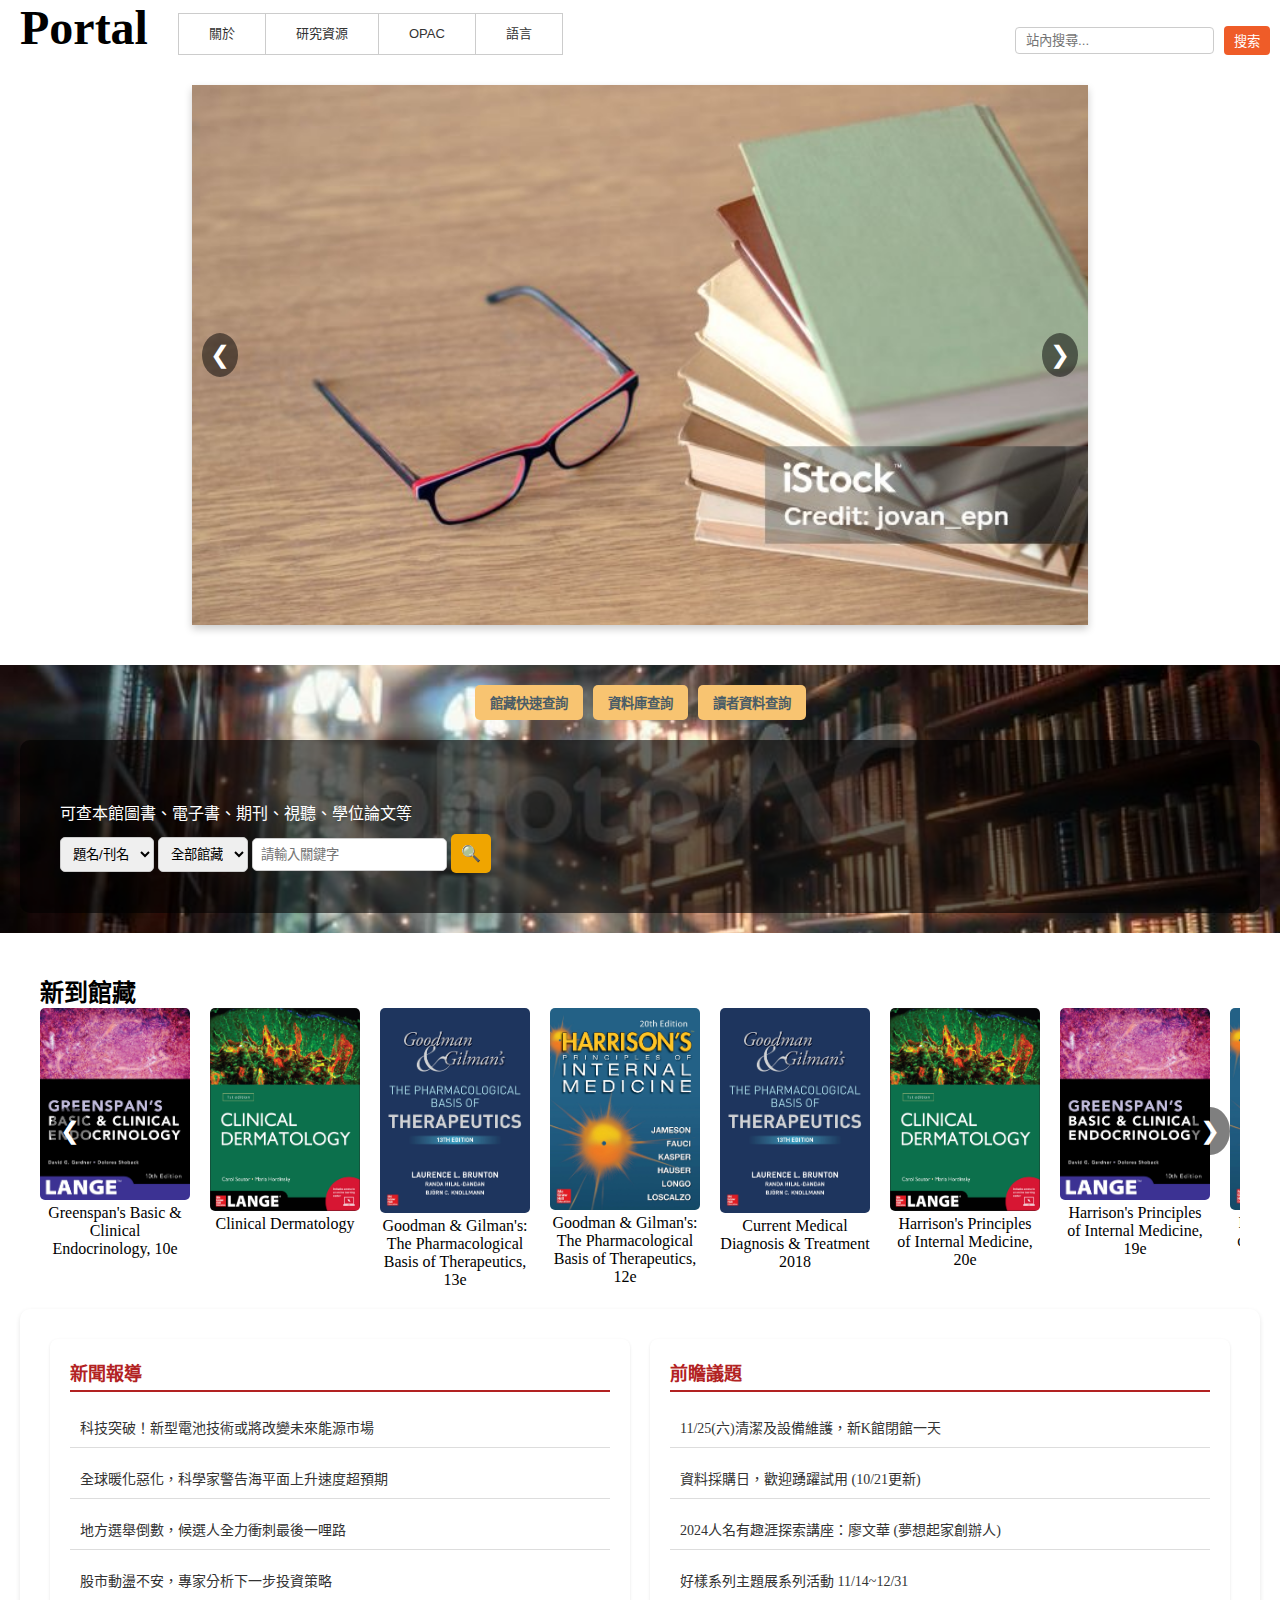
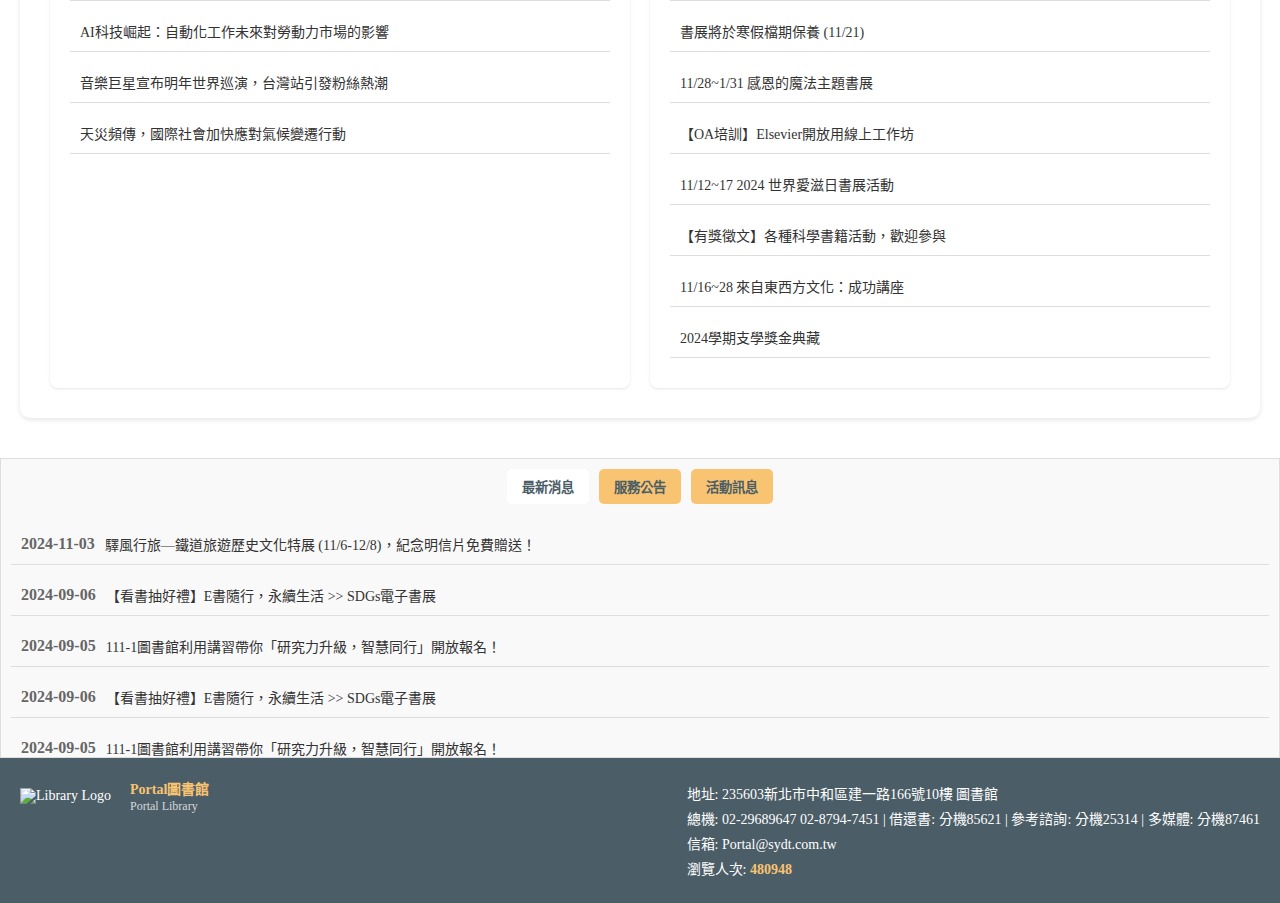
==== commit 7dc5ded8: "info-button modify" ====
--- a/index.html
+++ b/index.html
@@ -231,7 +231,7 @@
          <!-----------------------------------中間分欄------------------------------------>
          <div class="container">
             <div class="section">
-                <h3 class="section-title">新聞報導</h3>
+                <h3 class="section-title">新聞報導</h3> 
                 <ul class="news-list">
                     <li><a href="#">科技突破！新型電池技術或將改變未來能源市場</a></li>
                     <li><a href="#">全球暖化惡化，科學家警告海平面上升速度超預期</a></li>
@@ -262,14 +262,14 @@
         </div>
         
         
-        <div class="tab-container">
-            <div class="header-buttons">
-                <button class="tab-button active" onclick="switchTab('latest-news')">最新消息</button>
-                <button class="tab-button" onclick="switchTab('service-announcement')">服務公告</button>
-                <button class="tab-button" onclick="switchTab('event-info')">活動訊息</button>
-            </div>
-        
-            <div id="latest-news" class="tab-content active">
+        <div class="info-container">
+            <div class="info-buttons">
+                <button class="info-button active" onclick="info_switchTab('latest-news')">最新消息</button>
+                <button class="info-button" onclick="info_switchTab('service-announcement')">服務公告</button>
+                <button class="info-button" onclick="info_switchTab('event-info')">活動訊息</button>
+            </div>
+        
+            <div id="latest-news" class="info-content active">
                 <ul class="news-list">
                     <li>
                         <span class="date">2024-11-03</span>
@@ -332,7 +332,7 @@
         
             <!-- Add other tab contents here -->
 
-            <div id="service-announcement" class="tab-content active">
+            <div id="service-announcement" class="info-content active">
                 <ul class="news-list">
                     <li>
                         <span class="date">2024-10-20</span>
--- a/CSS.css
+++ b/CSS.css
@@ -20,6 +20,14 @@
     width: 100%;
     padding-bottom: 10px; /* 添加與底部的距離 */
     position: relative; /* 確保容器位置可控制 */
+}
+
+.section {
+    flex: 1;
+    margin: 10px;
+    padding: 20px;
+    border-radius: 8px;
+    box-shadow: 0 1px 3px rgba(0, 0, 0, 0.1);
 }
 
 h1{
@@ -406,7 +414,7 @@
     margin-top: 20px;
 }
 
-/*三個欄位*/
+/*******************************************中間分欄**********************************************/
 .container {
     display: flex;
     justify-content: space-between;
@@ -417,21 +425,6 @@
     border-radius: 10px;
     box-shadow: 0 2px 5px rgba(0, 0, 0, 0.1);
     flex-wrap: wrap;
-}
-
-.header-buttons {
-    display: flex;
-    justify-content: center;
-    gap: 10px;
-    margin-bottom: 20px;
-}
-
-.section {
-    flex: 1;
-    margin: 10px;
-    padding: 20px;
-    border-radius: 8px;
-    box-shadow: 0 1px 3px rgba(0, 0, 0, 0.1);
 }
 
 /* 標題樣式 */
@@ -465,20 +458,20 @@
     text-decoration: underline;
 }
 
-.more-link {
+/* .more-link {
     display: inline-block;
     margin-top: 15px;
     font-size: 14px;
     color: #b22222;
     text-decoration: none;
     transition: text-decoration 0.3s ease, color 0.3s ease;
-}
-
-.more-link:hover {
+} */
+
+/* .more-link:hover {
     text-decoration: underline;
-}
-
-.activity-list img {
+} */
+
+/* .activity-list img {
     display: block;
     margin: 10px 0;
     width: 100%;
@@ -488,11 +481,12 @@
 
 .activity-list img:hover {
     transform: scale(1.05);
-}
-
-
-/* Info Section Styling */
-.tab-container {
+} */
+
+
+/***************************** Info Section Styling *********************/
+
+.info-container {
     margin-top: 40px;
     width: 100%; /* 設置寬度以適應頁面 */
     max-height: 300px; /* 固定高度，根據需求調整 */
@@ -506,28 +500,31 @@
     top: 0; /* 距離頂部為 0 */
 }
 
-.tab-content.active {
+.info-button {
+    background-color: #f8c471; /* 柔和金色背景 */
+    color: #4b5d67; /* 深灰藍色文字 */
+    border: none;
+    padding: 8px 15px;
+    font-weight: bold;
+    cursor: pointer;
+    border-radius: 5px;
+    transition: background-color 0.3s;
+}
+
+.info-buttons {
+    display: flex;
+    justify-content: center;
+    gap: 10px;
+    margin-bottom: 20px;
+}
+
+.info-content.active {
     display: block; /* 顯示選中的內容 */
 }
 
 
-.tab-button.active {
+.info-button.active {
     background-color: #ffffff; /* 活動的 Tab 按鈕設為白色背景 */
-    color: #4b5d67; /* 深灰藍色文字 */
-}
-
-.tab-content-container {
-    background-color: #d5d8dc; /* 淡灰色背景 */
-    padding: 10px;
-    border-radius: 5px;
-    height: 200px; /* 設置內容區塊的高度 */
-    overflow: hidden;
-    position: relative;
-}
-
-.scrollable-content {
-    max-height: 180px; /* 設置最大高度 */
-    overflow-y: auto; /* 啟用垂直滾動條 */
     color: #4b5d67; /* 深灰藍色文字 */
 }
 
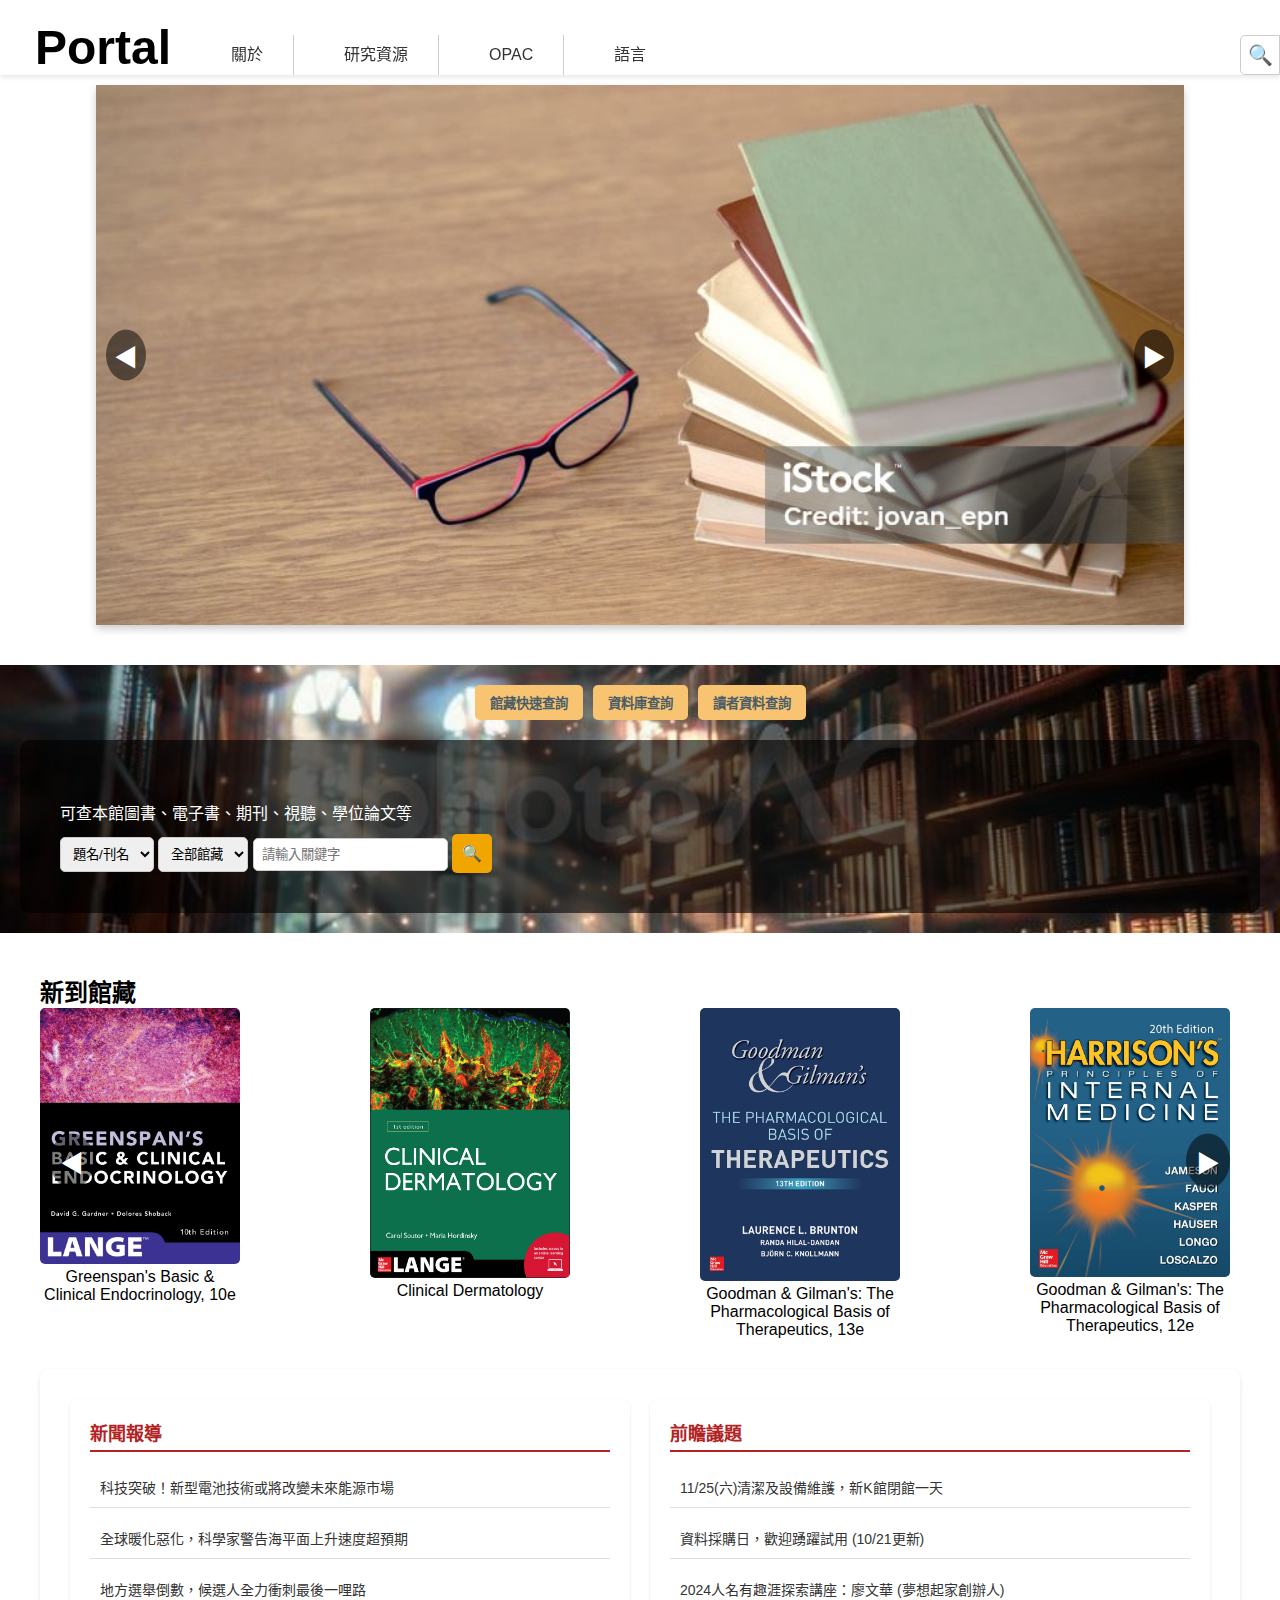
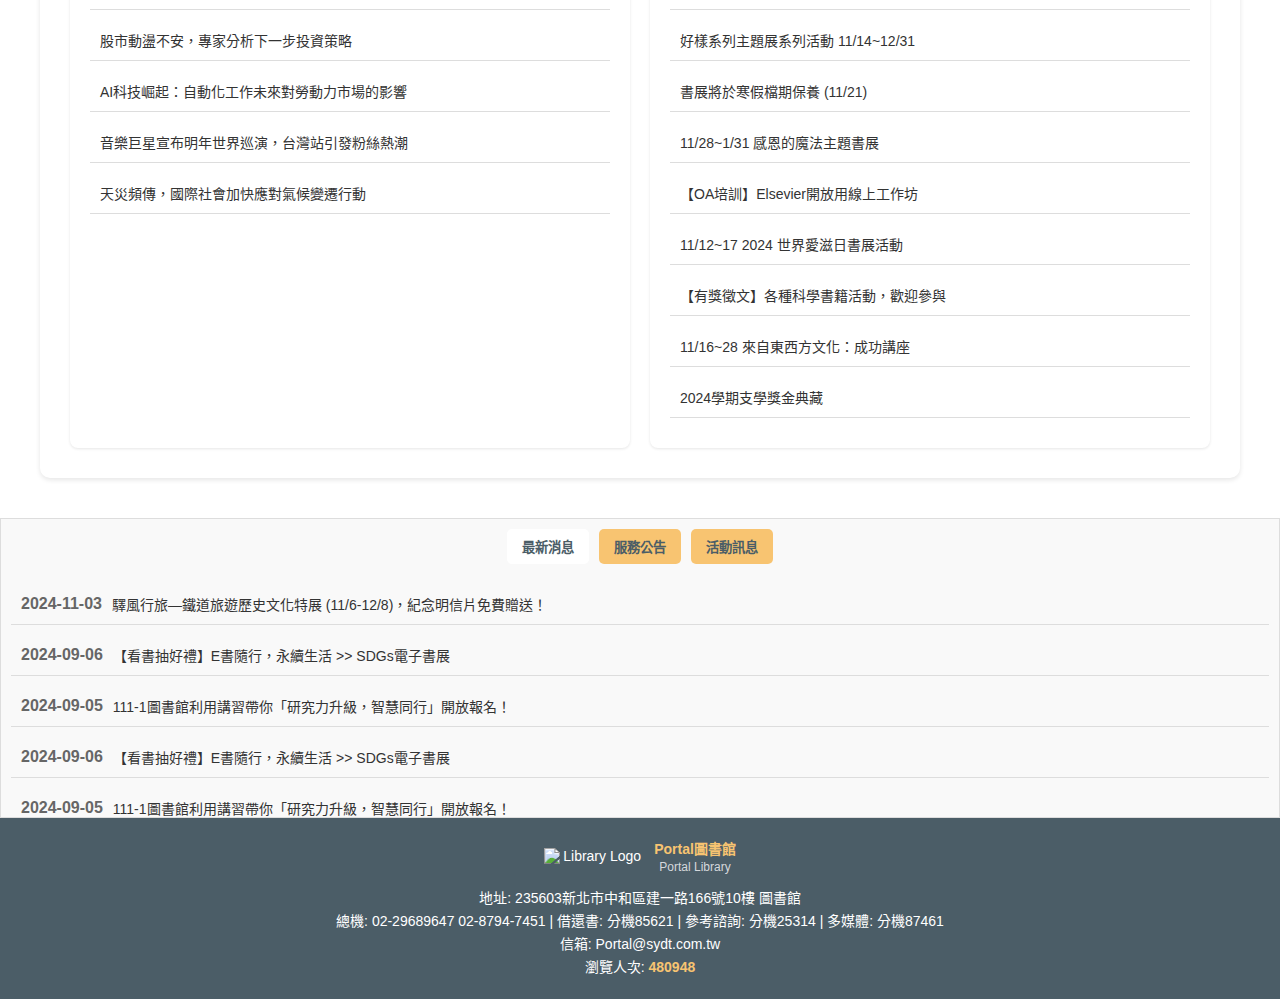
==== commit e1c1c918: "front page update" ====
--- a/index.html
+++ b/index.html
@@ -52,27 +52,39 @@
                     <li><a href="#">OPAC</a></li>
             
                     <!-- 新增語言選項 -->
-                <li>
-                    <a href="#">語言</a>
-                    <ul class="language-menu">
-                        <li><a href="#">繁體中文</a></li>
-                        <li><a href="#">簡體中文</a></li>
-                        <li><a href="#">English</a></li>
-                    </ul>
-                </li>
-            </ul>
-                <form class="search-form" action="#" method="get">
+                    <li>
+                        <a href="#">語言</a>
+                        <ul class="language-menu">
+                            <li><a href="#">繁體中文</a></li>
+                            <li><a href="#">簡體中文</a></li>
+                            <li><a href="#">English</a></li>
+                        </ul>
+                    </li>
+                </ul>
+
+                <!-- <form class="search-form" action="#" method="get">
                     <input type="text" placeholder="站內搜尋..." name="search" required>
                     <button type="submit">搜索</button>
-                </form>
-
+                </form> -->
+
+                <div class="header-search-container">
+                    <!-- 查詢圖標 -->
+                    <button class="header-search-icon" onclick="toggleSearchBar()">&#128269;</button>
+                    
+                    <!-- 隱藏的查詢列 -->
+                    <div class="header-search-bar">
+                        <input type="text" placeholder="輸入關鍵字...">
+                        <button type="button" onclick="performSearch()">&#128269;</button>
+                    </div>
+                </div>
+                
             </div>
         </nav>
     </header>
     
     <main>
         <section class="First_banner">
-            <button class="banner_prev" onclick="changeSlide(-1)">&#10094;</button>
+            <button class="banner_prev" onclick="changeSlide(-1)">&#9664;</button>
             <div class="banner-slides">
                 <!-- 每個 .slide 區塊都是一個 Banner，可以自由編輯 -->
                 <div class="slide">
@@ -100,7 +112,7 @@
                     </div>
                 </div>
             </div>
-            <button class="banner_next" onclick="changeSlide(1)">&#10095;</button>
+            <button class="banner_next" onclick="changeSlide(1)">&#9654;</button>
         </section>
 
         <!-- 快速搜索列-->
@@ -111,7 +123,7 @@
                 <button class="quicksort-button active" onclick="switchTab('reader-info')">讀者資料查詢</button>
             </div>
     
-            <div class="search-container">
+            <div class="quicksort-search-container">
                 <div class="quicksort-content active" id="library-search">
                     <p>可查本館圖書、電子書、期刊、視聽、學位論文等</p>
                         <select class="dropdown">
@@ -186,7 +198,7 @@
 
         <section class="book-carousel">
             <h2 class="carousel-title">新到館藏</h2>
-            <button class="book_carousel_prev" onclick="scrollGallery(-1)">&#10094;</button>     
+            <button class="book_carousel_prev" onclick="scrollGallery(-1)">&#9664;</button>     
             <div class="book-gallery">
                 <div class="book">
                     <img src="images/GreenSpan.jpeg" alt="Greenspan's Basic & Clinical Endocrinology, 10e">
@@ -225,7 +237,7 @@
                     <p>Harrison's Principles of Internal Medicine, 19e</p>
                 </div>
             </div>
-            <button class="book_carousel_next" onclick="scrollGallery(1)">&#10095;</button>
+            <button class="book_carousel_next" onclick="scrollGallery(1)">&#9654;</button>
         </section>
 
          <!-----------------------------------中間分欄------------------------------------>
--- a/CSS.css
+++ b/CSS.css
@@ -1,6 +1,7 @@
 *{
     padding: 0 ;
     margin: 0 ;
+    box-sizing: border-box;
 }
 
 /* 使 body 和 html 撐滿頁面高度 */
@@ -9,16 +10,29 @@
     margin: 0;
     display: flex;
     flex-direction: column;
+    font-family: Arial, sans-serif;
+}
+
+/* 確保導覽列始終在頁面頂部 */
+header {
+    /*position: fixed; /* 導覽列固定在頁面頂部 */
+    top: 0;
+    left: 0;
+    width: 100%; /* 確保導覽列寬度為全頁 */
+    z-index: 1000; /* 確保導覽列在其他元素之上 */
+    background-color: white; /* 背景色，避免與內容混合 */
+    box-shadow: 0 2px 5px rgba(0, 0, 0, 0.1); /* 可選：添加陰影提升視覺效果 */
 }
 
 /* 總容器樣式 */
 .header-title-menu {
     display: flex;
+    flex-wrap: wrap;
     flex-direction: row; /* 將元素水平排列 */
     align-items: flex-end; /* 將元素與下方對齊 */
     justify-content: space-between; /* 讓標題、菜單和搜索欄分佈開 */
     width: 100%;
-    padding-bottom: 10px; /* 添加與底部的距離 */
+    padding-bottom: 10px 20px; /* 添加與底部的距離 */
     position: relative; /* 確保容器位置可控制 */
 }
 
@@ -30,39 +44,122 @@
     box-shadow: 0 1px 3px rgba(0, 0, 0, 0.1);
 }
 
-h1{
+/* Portal 標題樣式 */
+.header-title-menu h1{
     font-size: 3rem;
     margin-right: 30px; /* 與選單保持適當間距 */
-    margin-left:20px;
+    margin-left:35px;
+    margin-top: 20px;
    /* white-space: nowrap;*/
 }
 
-.search-form {
-    display: flex;
+/* 整個搜索容器 */
+.header-search-container {
+    display: flex;
+    position: relative;
     align-items: center; /* 垂直置中 */
-    margin-left: auto; /* 將搜索框推到右側 */
-    margin-right: 10px;
-}
+    justify-content: flex-start; /* 將內容對齊到右側 */
+    margin-left: auto; /* 确保搜索栏在导航栏的右侧 */
+    width: auto;
+    flex-shrink: 0; /* 防止縮小 */
+    height: auto; /* 自動調整高度 */
+    gap: 5px; /* 搜索圖標和查詢列的間距 */
+    flex-direction: row-reverse; /* 改變排列方向，讓圖標在右側 */
+}
+
+/* 搜索圖標樣式 */
+.header-search-icon {
+    display: flex; /* 使用 flexbox 方便調整 */
+    align-items: center; /* 圖標垂直居中 */
+    justify-content: center; /* 圖標水平居中 */
+    width: 40px; /* 固定寬度 */
+    height: 40px; /* 固定高度 */
+    font-size: 20px; /* 設定圖標大小 */
+    background: white;
+    border: 1px solid #ccc; /* 邊框 */
+    border-radius: 5px 0 0 5px; /* 左側圓角 */
+    cursor: pointer; /* 鼠標變為手形 */
+    color: black; /* 圖標顏色 */
+    transition: transform 0.3s ease, background-color 0.3s ease; /* 動態效果 */
+    right: 20%;
+   /* position: absolute;
+    right: 35%;
+    transform: translateY(-50%);
+    transform: translateX(50%);  向右微調位置 
+    cursor: pointer;
+    color: black;  圖標顏色 
+    padding: 5px 10px;  減少內邊距 
+    transition: transform 0.3s ease, color 0.3s ease; /* 添加變化效果 */
+}
+
+.header-search-icon:hover {
+    transform: scale(1.2); /* 懸停時放大效果 */
+    background-color: #f8c471; /* 懸停時變背景色 */
+}
+
+/* 查詢列樣式 */
+.header-search-bar {
+    /*position: absolute;*/
+    display: none; /* 使用 flexbox 方便排列 */
+    align-items: center; /* 垂直居中 */
+    background-color: white; /* 查詢列背景顏色 */
+    border: 1px solid #ccc; /* 邊框 */
+    border-radius: 0 5px 5px 0; /* 右側圓角 */
+    box-shadow: 0 2px 5px rgba(0, 0, 0, 0.2); /* 陰影效果 */
+    width: 250px; /* 查詢列寬度 */
+    z-index: 10; /* 保證在其他元素之上 */
+}
+
+.header-search-bar input {
+    flex: 1; /* 讓輸入框佔據剩餘空間 */
+    padding: 10px; /* 內邊距 */
+    border: none; /* 移除邊框 */
+    font-size: 14px; /* 字體大小 */
+    outline: none; /* 移除聚焦邊框 */
+}
+
+.header-search-bar button {
+    background-color: white; /* 按鈕背景顏色 */
+    border: none; /* 無邊框 */
+    color: white; /* 按鈕文字顏色 */
+    padding: 10px 15px; /* 內邊距 */
+    font-size: 14px; /* 字體大小 */
+    border-radius: 0 5px 5px 0; /* 右側圓角 */
+    cursor: pointer; /* 鼠標變為手形 */
+    transition: background-color 0.3s ease;
+}
+
+.header-search-bar button:hover {
+    background-color: #f8c471; /* 懸停時背景色變深 */
+}
+
+
+/*.search-form {
+    display: flex;
+    align-items: center;  垂直置中 
+    margin-left: auto;  將搜索框推到右側 
+    margin-right: 20px;
+} 
 
 .search-form input[type="text"] {
-    padding: 5px 10px; /* 增加內邊距 */
-    margin-right: 10px; /* 搜索框與按鈕之間的間距 */
-    border: 1px solid #ccc; /* 邊框樣式 */
-    border-radius: 4px; /* 圓角 */
+    padding: 5px 10px;  增加內邊距 
+    margin-right: 10px;  搜索框與按鈕之間的間距 
+    border: 1px solid #ccc;  邊框樣式 
+    border-radius: 4px;  圓角 
 }
 
 .search-form button {
-    padding: 5px 10px; /* 增加內邊距 */
-    border: none; /* 移除邊框 */
-    background-color: #ef5c28; /* 按鈕背景顏色 */
-    color: white; /* 按鈕文字顏色 */
-    cursor: pointer; /* 鼠標變為手形 */
-    border-radius: 4px; /* 圓角 */
+    padding: 5px 10px;  增加內邊距 
+    border: none;  移除邊框 
+    background-color: #ef5c28;  按鈕背景顏色 
+    color: white;  按鈕文字顏色 
+    cursor: pointer;  鼠標變為手形 
+    border-radius: 4px;  圓角 
 }
 
 .search-form button:hover {
-    background-color: #d45b20; /* 鼠標懸停變色 */
-}
+    background-color: #d45b20; /* 鼠標懸停變色 
+}*/
 
 ul { /* 取消ul預設的內縮及樣式 */
     margin: 0;
@@ -71,10 +168,13 @@
 }
 
 ul.drop-down-menu {
-        border: #ccc 1px solid;
-        display: inline-block;
-        font-family: 'Open Sans', Arial, sans-serif;
-        font-size: 13px;
+    display: flex; /* 使用 Flexbox 使导航栏水平排列 */
+    align-items: center; /* 垂直居中 */
+    justify-content: flex-end; /* 靠右对齐 */
+    list-style: none;
+        margin: 0;
+        padding: 0;
+        gap :20px;
 }
 
 ul.drop-down-menu li {
@@ -92,6 +192,7 @@
 }
 
 ul.drop-down-menu a {
+    text-decoration: none;
     background-color: #fff;
     color: #333;
     display: block;
@@ -110,21 +211,43 @@
     color: #fff;
 }
 
+/* 子選單樣式 */
 ul.drop-down-menu ul {
-    border: #ccc 1px solid;
+    display: none; /* 默認隱藏 */
     position: absolute;
-    z-index: 99;
-    left: -1px;
     top: 100%;
-    min-width: 180px;
+    left: 0;
+    background-color: white;
+    padding: 0; /* 移除多餘的內邊距 */
+    box-shadow: 0 2px 5px rgba(0, 0, 0, 0.2); /* 添加陰影 */
+    border-radius: 5px;
+    min-width: 180px; /* 保證選單寬度一致 */
 }
 
 ul.drop-down-menu ul li {
-    border-bottom: #ccc 1px solid;
+    padding: 10px 0; /* 上下內邊距，控制文字區域高度 */
+    border-bottom: 1px solid #ccc; /* 添加分隔線 */
+    text-align: center; /* 文字水平置中 */
+    display: flex; /* 使用 Flexbox */
+    justify-content: center; /* 水平置中 */
+    align-items: center; /* 垂直置中 */
 }
 
 ul.drop-down-menu ul li:last-child {
-    border-bottom: none;
+    border-bottom: none; /* 去掉最後一項的分隔線 */
+}
+
+ul.drop-down-menu ul li a {
+    text-decoration: none; /* 移除下劃線 */
+    color: #333; /* 字體顏色 */
+    font-size: 14px; /* 調整字體大小 */
+    width: 100%; /* 讓鏈接撐滿父容器 */
+    height: 100%; /* 讓鏈接撐滿父容器 */
+}
+
+ul.drop-down-menu ul li a:hover {
+    background-color: #ef5c28; /* 懸停背景顏色 */
+    color: white; /* 懸停文字顏色 */
 }
 
 ul.drop-down-menu ul ul { /*第三層以後的選單出現位置與第二層不同*/
@@ -154,9 +277,9 @@
     display: flex;
     align-items: center; /* 垂直置中 */
     justify-content: center; /* 水平置中 */
-    width: 70%; /* 設置寬度為螢幕的 70% */
+    width: 85%; /* 設置寬度為螢幕的 70% */
     margin: 0 auto; /* 自動水平置中 */
-    margin-top: 20px;
+    margin-top: 10px;
     box-shadow: 0 4px 8px rgba(0, 0, 0, 0.2); /* 可選：添加陰影以增加立體感 */
 }
 
@@ -166,6 +289,7 @@
 }
 
 .slide {
+    position: relative;
     min-width: 100%;
     height: 100%; /* 調整這裡來讓幻燈片填滿整個 banner */
     display: flex;
@@ -237,6 +361,11 @@
     cursor: pointer;
     border-radius: 5px;
     transition: background-color 0.3s;
+    white-space: nowrap; /* 避免按鈕文字換行 */
+}
+
+.quicksort-button:hover {
+    background-color: #e4ac5e;
 }
 
 .quicksort-buttons{
@@ -246,7 +375,7 @@
     margin-bottom: 20px;
 }
 
-.search-container {
+.quicksort-search-container {
     background-color:rgba(0, 0, 0, 0.6);
     padding: 20px;
     border-radius: 10px;
@@ -258,6 +387,9 @@
     padding: 20px;
     border-radius: 10px;
     margin-top: 20px;
+    flex-direction: column;
+    gap: 10px; /* 控制表單元素的間距 */
+    align-items: center; /* 在窄螢幕下置中 */
 }
 
 .dropdown , .search-input {
@@ -355,24 +487,30 @@
     background-color: #d48a00;
 }
 
-
+/* 書籍輪播容器 */
 .book-carousel {
     position: relative;
-    overflow: hidden;
     width: 100%;
     max-width: 1200px;
     margin: 40px auto 0; /* 添加 40px 的上間距 */
-}
-
-
+    overflow: hidden;
+}
+
+/* 書籍內容展示區 */    
 .book-gallery {
     display: flex;
+    gap: 10px; /* 書籍間距 */
     transition: transform 0.5s ease-in-out;
-}
-
+    scroll-behavior: smooth; /* 平滑滾動 */
+    overflow-x: auto; /* 啟用橫向滾動 */
+    padding-bottom: 10px; /* 防止滾動條覆蓋 */
+}
+
+/* 書籍卡片 */
 .book {
-    min-width: 150px;
-    margin-right: 20px;
+    flex: 0 0 auto; /* 防止書籍縮放 */
+    min-width: 150px; /* 固定最小寬度 */
+    max-width: 200px; /* 最大寬度限制 */
     text-align: center;
 }
 
@@ -580,10 +718,6 @@
     text-decoration: underline;
 }
 
-
-
-
-
 /*Footer*/
 .footer {
     background-color: #4b5d67; /* 深灰藍色背景，給人穩重感 */
@@ -631,7 +765,135 @@
 }
 
 
-
-
-
-
+    /********************************************* 書籍輪播 ***********************************************/
+    .book-gallery {
+        overflow-x: scroll; /* 開啟水平滾動 */
+        gap: 50px !important ; /* 書籍間距 */
+        display: flex;
+        /* overflow-x: auto; */
+    }
+
+    .book {
+        min-width: 150px; /* 書籍卡片縮小 */
+        margin-right: 80px !important; /* 書與書之間的間距 */
+        text-align: center;
+    }
+
+    .book:last-child {
+        margin-right: 0; /* 移除最後一本書的多餘間距 */
+    }
+
+    /* Footer */    
+    .footer-content {
+        flex-direction: column; /* 內容垂直排列 */
+        align-items: center;
+        text-align: center;
+    }
+
+    .logo-container {
+        margin-bottom: 10px; /* 與其他部分增加距離 */
+    }
+
+    .contact-info p {
+        margin: 3px 0; /* 縮小段落間距 */
+    }
+
+
+    @media (max-width: 768px) {
+        .header-title-menu {
+            flex-direction: column;
+            align-items: center;
+        }
+    
+        ul.drop-down-menu {
+            flex-direction: column;
+            align-items: center;
+            gap: 10px;
+        }
+    
+        h1 {
+            font-size: 2rem;
+        }
+    
+        .container {
+            flex-direction: column;
+            gap: 15px;
+        }
+
+        .quicksort-buttons {
+            flex-direction: column; /* 按鈕垂直排列 */
+            align-items: center;
+        }
+
+        .quicksort-button {
+            width: 80%; /* 按鈕寬度自適應 */
+        }
+
+        .dropdown, .search-input {
+            width: 90%; /* 表單元素填滿容器 */
+        }
+    
+        .quicksort-search-container {
+            padding: 15px; /* 減少內邊距 */
+        }
+    }
+    
+        .footer-content {
+            flex-direction: column;
+            align-items: center;
+        }
+    }
+    
+    /* RWD：手機裝置 */
+    @media (max-width: 480px) {
+        .header-title-menu {
+            padding: 10px;
+            flex-direction: column;
+            align-items: flex-start;
+        }
+    
+        h1 {
+            font-size: 1.8rem;
+        }
+    
+        ul.drop-down-menu {
+            flex-direction: column;
+            align-items: flex-start;
+            gap: 5px;
+        }
+    
+        .header-search-bar {
+            width: 100%;
+        }
+    
+        .container {
+            padding: 10px;
+            gap: 10px;
+        }
+
+        .quicksort-content {
+            gap: 5px; /* 減小間距 */
+        }
+    
+        .dropdown, .search-input {
+            width: 100%; /* 最大化使用螢幕寬度 */
+        }
+    
+        .search-btn {
+            width: 100%; /* 搜索按鈕全寬 */
+        }
+    
+        .quicksort-buttons {
+            flex-direction: column; /* 垂直排列按鈕 */
+            gap: 5px; /* 減少按鈕間距 */
+        }
+    
+        .footer {
+            font-size: 12px;
+            padding: 15px;
+        }
+    }
+
+}
+
+
